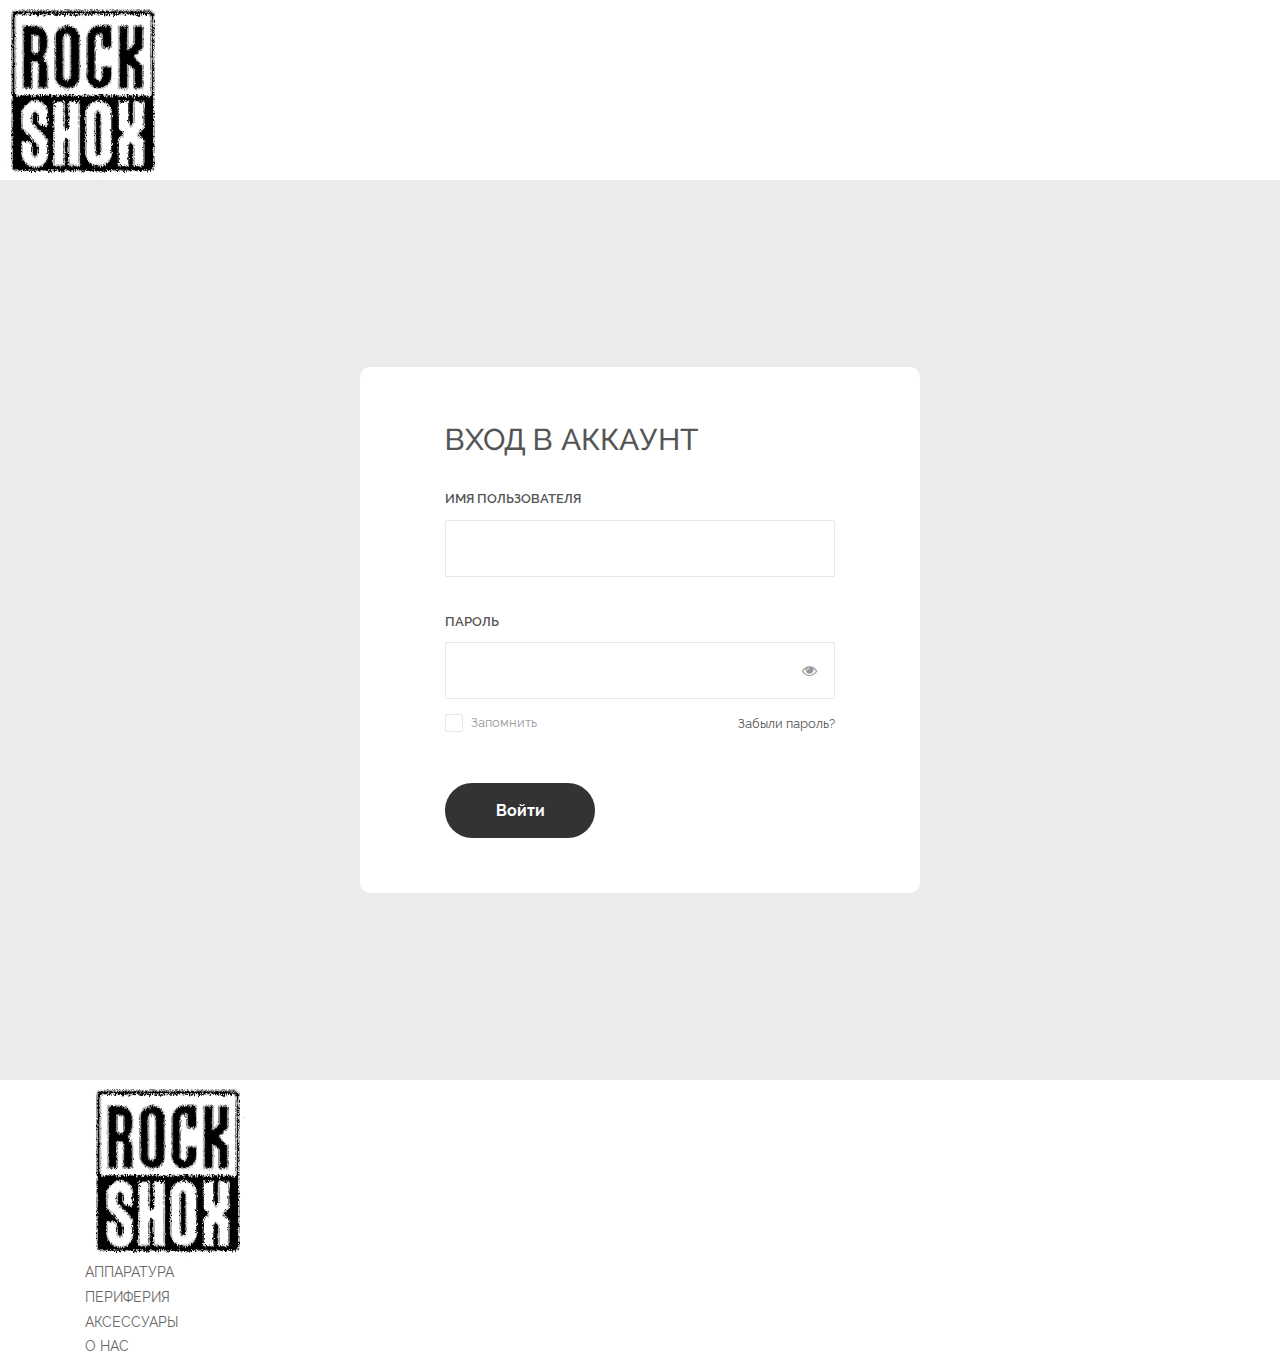
==== login.html @ 3d78ccb7 "Login + 4e4a requirments" ====
<!DOCTYPE html>
<html lang="en">
<head>
	<title>Login V14</title>
	<meta charset="UTF-8">
	<meta name="viewport" content="width=device-width, initial-scale=1">
<!--===============================================================================================-->	
	<link rel="icon" type="image/png" href="images/icons/favicon.ico"/>
<!--===============================================================================================-->
	<link rel="stylesheet" type="text/css" href="vendor/bootstrap/css/bootstrap.min.css">
<!--===============================================================================================-->
	<link rel="stylesheet" type="text/css" href="fonts/font-awesome-4.7.0/css/font-awesome.min.css">
<!--===============================================================================================-->
	<link rel="stylesheet" type="text/css" href="fonts/Linearicons-Free-v1.0.0/icon-font.min.css">
<!--===============================================================================================-->
	<link rel="stylesheet" type="text/css" href="vendor/animate/animate.css">
<!--===============================================================================================-->	
	<link rel="stylesheet" type="text/css" href="vendor/css-hamburgers/hamburgers.min.css">
<!--===============================================================================================-->
	<link rel="stylesheet" type="text/css" href="vendor/animsition/css/animsition.min.css">
<!--===============================================================================================-->
	<link rel="stylesheet" type="text/css" href="vendor/select2/select2.min.css">
<!--===============================================================================================-->	
	<link rel="stylesheet" type="text/css" href="vendor/daterangepicker/daterangepicker.css">
<!--===============================================================================================-->
	<link rel="stylesheet" type="text/css" href="css/util.css">
	<link rel="stylesheet" type="text/css" href="css/main.css">
	<link href="/home/tsunamiproject/Загрузки/ergo-master/css/style.css" rel="stylesheet" type="text/css" media="all" />
	<link href="/home/tsunamiproject/Загрузки/ergo-master/css/nav.css" rel="stylesheet" type="text/css" media="all" />
	<link href="/home/tsunamiproject/Загрузки/ergo-master/css/bootstrap.css" rel="stylesheet" type="text/css" media="all" />
	<link href='http://fonts.googleapis.com/css?family=Roboto:500,900,100,300,700,400' rel='stylesheet' type='text/css'>
<!--===============================================================================================-->
</head>
<body>
				 <div class="header">
			       <div class="logo">
						 <span></span><a href="index.html"><img src="images/logonorma.png" alt=""/></a>
				   </div>							 
	<div class="limiter">
		<div class="container-login100">
			<div class="wrap-login100 p-l-85 p-r-85 p-t-55 p-b-55">
				<form class="login100-form validate-form flex-sb flex-w">
					<span class="login100-form-title p-b-32">
						Вход в аккаунт
					</span>

					<span class="txt1 p-b-11">
						Имя пользователя
					</span>
					<div class="wrap-input100 validate-input m-b-36" data-validate = "Username is required">
						<input class="input100" type="text" name="username" >
						<span class="focus-input100"></span>
					</div>
					
					<span class="txt1 p-b-11">
						Пароль
					</span>
					<div class="wrap-input100 validate-input m-b-12" data-validate = "Password is required">
						<span class="btn-show-pass">
							<i class="fa fa-eye"></i>
						</span>
						<input class="input100" type="password" name="pass" >
						<span class="focus-input100"></span>
					</div>
					
					<div class="flex-sb-m w-full p-b-48">
						<div class="contact100-form-checkbox">
							<input class="input-checkbox100" id="ckb1" type="checkbox" name="remember-me">
							<label class="label-checkbox100" for="ckb1">
								Запомнить
							</label>
						</div>

						<div>
							<a href="#" class="txt3">
								Забыли пароль?
							</a>
						</div>
					</div>

					<div class="container-login100-form-btn">
						<button class="login100-form-btn">
							Войти
						</button>
					</div>

				</form>
			</div>
		</div>
	</div>
	

	<div id="dropDownSelect1"></div>
	
<!--===============================================================================================-->
	<script src="vendor/jquery/jquery-3.2.1.min.js"></script>
<!--===============================================================================================-->
	<script src="vendor/animsition/js/animsition.min.js"></script>
<!--===============================================================================================-->
	<script src="vendor/bootstrap/js/popper.js"></script>
	<script src="vendor/bootstrap/js/bootstrap.min.js"></script>
<!--===============================================================================================-->
	<script src="vendor/select2/select2.min.js"></script>
<!--===============================================================================================-->
	<script src="vendor/daterangepicker/moment.min.js"></script>
	<script src="vendor/daterangepicker/daterangepicker.js"></script>
<!--===============================================================================================-->
	<script src="vendor/countdowntime/countdowntime.js"></script>
<!--===============================================================================================-->
	<script src="js/main.js"></script>
<div class="footer">
	 <div class="container wrap">
		<div class="logo2">
			 <a href="index.html"><img src="images/logonorma.png" alt=""/></a>
		</div>
		<div class="ftr-menu">
			 <ul>
				 <li><a href="par.html">АППАРАТУРА</a></li>
				 <li><a href="parts.html">ПЕРИФЕРИЯ</a></li>
				 <li><a href="parts.html">АКСЕССУАРЫ</a></li>
				 <li><a href="404.html">О НАС</a></li>
			 </ul>
		</div>
		<div class="clearfix"></div>
	 </div>
</div>
</body>
</html>
---- fonts/Linearicons-Free-v1.0.0/icon-font.min.css ----
/*
Linearicons Free v1.0.0 - https://linearicons.com/free
By Perxis - https://perxis.com
(c) 2014-2015 Perxis.com
License: https://linearicons.com/free/license
*/
@font-face{font-family:Linearicons-Free;src:url(https://cdn.linearicons.com/free/1.0.0/Linearicons-Free.eot);src:url(https://cdn.linearicons.com/free/1.0.0/Linearicons-Free.eot?#iefix) format('embedded-opentype'),url(https://cdn.linearicons.com/free/1.0.0/Linearicons-Free.woff2) format('woff2'),url(https://cdn.linearicons.com/free/1.0.0/Linearicons-Free.ttf) format('truetype'),url(https://cdn.linearicons.com/free/1.0.0/Linearicons-Free.woff) format('woff'),url(https://cdn.linearicons.com/free/1.0.0/Linearicons-Free.svg#Linearicons-Free) format('svg');font-weight:400;font-style:normal}.lnr{font-family:Linearicons-Free;speak:none;font-style:normal;font-weight:400;font-variant:normal;text-transform:none;line-height:1;-webkit-font-smoothing:antialiased;-moz-osx-font-smoothing:grayscale}.lnr-home:before{content:"\e800"}.lnr-apartment:before{content:"\e801"}.lnr-pencil:before{content:"\e802"}.lnr-magic-wand:before{content:"\e803"}.lnr-drop:before{content:"\e804"}.lnr-lighter:before{content:"\e805"}.lnr-poop:before{content:"\e806"}.lnr-sun:before{content:"\e807"}.lnr-moon:before{content:"\e808"}.lnr-cloud:before{content:"\e809"}.lnr-cloud-upload:before{content:"\e80a"}.lnr-cloud-download:before{content:"\e80b"}.lnr-cloud-sync:before{content:"\e80c"}.lnr-cloud-check:before{content:"\e80d"}.lnr-database:before{content:"\e80e"}.lnr-lock:before{content:"\e80f"}.lnr-cog:before{content:"\e810"}.lnr-trash:before{content:"\e811"}.lnr-dice:before{content:"\e812"}.lnr-heart:before{content:"\e813"}.lnr-star:before{content:"\e814"}.lnr-star-half:before{content:"\e815"}.lnr-star-empty:before{content:"\e816"}.lnr-flag:before{content:"\e817"}.lnr-envelope:before{content:"\e818"}.lnr-paperclip:before{content:"\e819"}.lnr-inbox:before{content:"\e81a"}.lnr-eye:before{content:"\e81b"}.lnr-printer:before{content:"\e81c"}.lnr-file-empty:before{content:"\e81d"}.lnr-file-add:before{content:"\e81e"}.lnr-enter:before{content:"\e81f"}.lnr-exit:before{content:"\e820"}.lnr-graduation-hat:before{content:"\e821"}.lnr-license:before{content:"\e822"}.lnr-music-note:before{content:"\e823"}.lnr-film-play:before{content:"\e824"}.lnr-camera-video:before{content:"\e825"}.lnr-camera:before{content:"\e826"}.lnr-picture:before{content:"\e827"}.lnr-book:before{content:"\e828"}.lnr-bookmark:before{content:"\e829"}.lnr-user:before{content:"\e82a"}.lnr-users:before{content:"\e82b"}.lnr-shirt:before{content:"\e82c"}.lnr-store:before{content:"\e82d"}.lnr-cart:before{content:"\e82e"}.lnr-tag:before{content:"\e82f"}.lnr-phone-handset:before{content:"\e830"}.lnr-phone:before{content:"\e831"}.lnr-pushpin:before{content:"\e832"}.lnr-map-marker:before{content:"\e833"}.lnr-map:before{content:"\e834"}.lnr-location:before{content:"\e835"}.lnr-calendar-full:before{content:"\e836"}.lnr-keyboard:before{content:"\e837"}.lnr-spell-check:before{content:"\e838"}.lnr-screen:before{content:"\e839"}.lnr-smartphone:before{content:"\e83a"}.lnr-tablet:before{content:"\e83b"}.lnr-laptop:before{content:"\e83c"}.lnr-laptop-phone:before{content:"\e83d"}.lnr-power-switch:before{content:"\e83e"}.lnr-bubble:before{content:"\e83f"}.lnr-heart-pulse:before{content:"\e840"}.lnr-construction:before{content:"\e841"}.lnr-pie-chart:before{content:"\e842"}.lnr-chart-bars:before{content:"\e843"}.lnr-gift:before{content:"\e844"}.lnr-diamond:before{content:"\e845"}.lnr-linearicons:before{content:"\e846"}.lnr-dinner:before{content:"\e847"}.lnr-coffee-cup:before{content:"\e848"}.lnr-leaf:before{content:"\e849"}.lnr-paw:before{content:"\e84a"}.lnr-rocket:before{content:"\e84b"}.lnr-briefcase:before{content:"\e84c"}.lnr-bus:before{content:"\e84d"}.lnr-car:before{content:"\e84e"}.lnr-train:before{content:"\e84f"}.lnr-bicycle:before{content:"\e850"}.lnr-wheelchair:before{content:"\e851"}.lnr-select:before{content:"\e852"}.lnr-earth:before{content:"\e853"}.lnr-smile:before{content:"\e854"}.lnr-sad:before{content:"\e855"}.lnr-neutral:before{content:"\e856"}.lnr-mustache:before{content:"\e857"}.lnr-alarm:before{content:"\e858"}.lnr-bullhorn:before{content:"\e859"}.lnr-volume-high:before{content:"\e85a"}.lnr-volume-medium:before{content:"\e85b"}.lnr-volume-low:before{content:"\e85c"}.lnr-volume:before{content:"\e85d"}.lnr-mic:before{content:"\e85e"}.lnr-hourglass:before{content:"\e85f"}.lnr-undo:before{content:"\e860"}.lnr-redo:before{content:"\e861"}.lnr-sync:before{content:"\e862"}.lnr-history:before{content:"\e863"}.lnr-clock:before{content:"\e864"}.lnr-download:before{content:"\e865"}.lnr-upload:before{content:"\e866"}.lnr-enter-down:before{content:"\e867"}.lnr-exit-up:before{content:"\e868"}.lnr-bug:before{content:"\e869"}.lnr-code:before{content:"\e86a"}.lnr-link:before{content:"\e86b"}.lnr-unlink:before{content:"\e86c"}.lnr-thumbs-up:before{content:"\e86d"}.lnr-thumbs-down:before{content:"\e86e"}.lnr-magnifier:before{content:"\e86f"}.lnr-cross:before{content:"\e870"}.lnr-menu:before{content:"\e871"}.lnr-list:before{content:"\e872"}.lnr-chevron-up:before{content:"\e873"}.lnr-chevron-down:before{content:"\e874"}.lnr-chevron-left:before{content:"\e875"}.lnr-chevron-right:before{content:"\e876"}.lnr-arrow-up:before{content:"\e877"}.lnr-arrow-down:before{content:"\e878"}.lnr-arrow-left:before{content:"\e879"}.lnr-arrow-right:before{content:"\e87a"}.lnr-move:before{content:"\e87b"}.lnr-warning:before{content:"\e87c"}.lnr-question-circle:before{content:"\e87d"}.lnr-menu-circle:before{content:"\e87e"}.lnr-checkmark-circle:before{content:"\e87f"}.lnr-cross-circle:before{content:"\e880"}.lnr-plus-circle:before{content:"\e881"}.lnr-circle-minus:before{content:"\e882"}.lnr-arrow-up-circle:before{content:"\e883"}.lnr-arrow-down-circle:before{content:"\e884"}.lnr-arrow-left-circle:before{content:"\e885"}.lnr-arrow-right-circle:before{content:"\e886"}.lnr-chevron-up-circle:before{content:"\e887"}.lnr-chevron-down-circle:before{content:"\e888"}.lnr-chevron-left-circle:before{content:"\e889"}.lnr-chevron-right-circle:before{content:"\e88a"}.lnr-crop:before{content:"\e88b"}.lnr-frame-expand:before{content:"\e88c"}.lnr-frame-contract:before{content:"\e88d"}.lnr-layers:before{content:"\e88e"}.lnr-funnel:before{content:"\e88f"}.lnr-text-format:before{content:"\e890"}.lnr-text-format-remove:before{content:"\e891"}.lnr-text-size:before{content:"\e892"}.lnr-bold:before{content:"\e893"}.lnr-italic:before{content:"\e894"}.lnr-underline:before{content:"\e895"}.lnr-strikethrough:before{content:"\e896"}.lnr-highlight:before{content:"\e897"}.lnr-text-align-left:before{content:"\e898"}.lnr-text-align-center:before{content:"\e899"}.lnr-text-align-right:before{content:"\e89a"}.lnr-text-align-justify:before{content:"\e89b"}.lnr-line-spacing:before{content:"\e89c"}.lnr-indent-increase:before{content:"\e89d"}.lnr-indent-decrease:before{content:"\e89e"}.lnr-pilcrow:before{content:"\e89f"}.lnr-direction-ltr:before{content:"\e8a0"}.lnr-direction-rtl:before{content:"\e8a1"}.lnr-page-break:before{content:"\e8a2"}.lnr-sort-alpha-asc:before{content:"\e8a3"}.lnr-sort-amount-asc:before{content:"\e8a4"}.lnr-hand:before{content:"\e8a5"}.lnr-pointer-up:before{content:"\e8a6"}.lnr-pointer-right:before{content:"\e8a7"}.lnr-pointer-down:before{content:"\e8a8"}.lnr-pointer-left:before{content:"\e8a9"}
---- vendor/css-hamburgers/hamburgers.min.css ----
/*!
 * Hamburgers
 * @description Tasty CSS-animated hamburgers
 * @author Jonathan Suh @jonsuh
 * @site https://jonsuh.com/hamburgers
 * @link https://github.com/jonsuh/hamburgers
 */.hamburger{font:inherit;display:inline-block;overflow:visible;margin:0;padding:15px;cursor:pointer;transition-timing-function:linear;transition-duration:.15s;transition-property:opacity,filter;text-transform:none;color:inherit;border:0;background-color:transparent}.hamburger:hover{opacity:.7}.hamburger-box{position:relative;display:inline-block;width:40px;height:24px}.hamburger-inner{top:50%;display:block;margin-top:-2px}.hamburger-inner,.hamburger-inner:after,.hamburger-inner:before{position:absolute;width:40px;height:4px;transition-timing-function:ease;transition-duration:.15s;transition-property:transform;border-radius:4px;background-color:#000}.hamburger-inner:after,.hamburger-inner:before{display:block;content:''}.hamburger-inner:before{top:-10px}.hamburger-inner:after{bottom:-10px}.hamburger--3dx .hamburger-box{perspective:80px}.hamburger--3dx .hamburger-inner{transition:transform .2s cubic-bezier(.645,.045,.355,1),background-color 0s cubic-bezier(.645,.045,.355,1) .1s}.hamburger--3dx .hamburger-inner:after,.hamburger--3dx .hamburger-inner:before{transition:transform 0s cubic-bezier(.645,.045,.355,1) .1s}.hamburger--3dx.is-active .hamburger-inner{transform:rotateY(180deg);background-color:transparent}.hamburger--3dx.is-active .hamburger-inner:before{transform:translate3d(0,10px,0) rotate(45deg)}.hamburger--3dx.is-active .hamburger-inner:after{transform:translate3d(0,-10px,0) rotate(-45deg)}.hamburger--3dx-r .hamburger-box{perspective:80px}.hamburger--3dx-r .hamburger-inner{transition:transform .2s cubic-bezier(.645,.045,.355,1),background-color 0s cubic-bezier(.645,.045,.355,1) .1s}.hamburger--3dx-r .hamburger-inner:after,.hamburger--3dx-r .hamburger-inner:before{transition:transform 0s cubic-bezier(.645,.045,.355,1) .1s}.hamburger--3dx-r.is-active .hamburger-inner{transform:rotateY(-180deg);background-color:transparent}.hamburger--3dx-r.is-active .hamburger-inner:before{transform:translate3d(0,10px,0) rotate(45deg)}.hamburger--3dx-r.is-active .hamburger-inner:after{transform:translate3d(0,-10px,0) rotate(-45deg)}.hamburger--3dy .hamburger-box{perspective:80px}.hamburger--3dy .hamburger-inner{transition:transform .2s cubic-bezier(.645,.045,.355,1),background-color 0s cubic-bezier(.645,.045,.355,1) .1s}.hamburger--3dy .hamburger-inner:after,.hamburger--3dy .hamburger-inner:before{transition:transform 0s cubic-bezier(.645,.045,.355,1) .1s}.hamburger--3dy.is-active .hamburger-inner{transform:rotateX(-180deg);background-color:transparent}.hamburger--3dy.is-active .hamburger-inner:before{transform:translate3d(0,10px,0) rotate(45deg)}.hamburger--3dy.is-active .hamburger-inner:after{transform:translate3d(0,-10px,0) rotate(-45deg)}.hamburger--3dy-r .hamburger-box{perspective:80px}.hamburger--3dy-r .hamburger-inner{transition:transform .2s cubic-bezier(.645,.045,.355,1),background-color 0s cubic-bezier(.645,.045,.355,1) .1s}.hamburger--3dy-r .hamburger-inner:after,.hamburger--3dy-r .hamburger-inner:before{transition:transform 0s cubic-bezier(.645,.045,.355,1) .1s}.hamburger--3dy-r.is-active .hamburger-inner{transform:rotateX(180deg);background-color:transparent}.hamburger--3dy-r.is-active .hamburger-inner:before{transform:translate3d(0,10px,0) rotate(45deg)}.hamburger--3dy-r.is-active .hamburger-inner:after{transform:translate3d(0,-10px,0) rotate(-45deg)}.hamburger--arrow.is-active .hamburger-inner:before{transform:translate3d(-8px,0,0) rotate(-45deg) scaleX(.7)}.hamburger--arrow.is-active .hamburger-inner:after{transform:translate3d(-8px,0,0) rotate(45deg) scaleX(.7)}.hamburger--arrow-r.is-active .hamburger-inner:before{transform:translate3d(8px,0,0) rotate(45deg) scaleX(.7)}.hamburger--arrow-r.is-active .hamburger-inner:after{transform:translate3d(8px,0,0) rotate(-45deg) scaleX(.7)}.hamburger--arrowalt .hamburger-inner:before{transition:top .1s ease .15s,transform .15s cubic-bezier(.165,.84,.44,1)}.hamburger--arrowalt .hamburger-inner:after{transition:bottom .1s ease .15s,transform .15s cubic-bezier(.165,.84,.44,1)}.hamburger--arrowalt.is-active .hamburger-inner:before{top:0;transition:top .1s ease,transform .15s cubic-bezier(.895,.03,.685,.22) .1s;transform:translate3d(-8px,-10px,0) rotate(-45deg) scaleX(.7)}.hamburger--arrowalt.is-active .hamburger-inner:after{bottom:0;transition:bottom .1s ease,transform .15s cubic-bezier(.895,.03,.685,.22) .1s;transform:translate3d(-8px,10px,0) rotate(45deg) scaleX(.7)}.hamburger--arrowalt-r .hamburger-inner:before{transition:top .1s ease .15s,transform .15s cubic-bezier(.165,.84,.44,1)}.hamburger--arrowalt-r .hamburger-inner:after{transition:bottom .1s ease .15s,transform .15s cubic-bezier(.165,.84,.44,1)}.hamburger--arrowalt-r.is-active .hamburger-inner:before{top:0;transition:top .1s ease,transform .15s cubic-bezier(.895,.03,.685,.22) .1s;transform:translate3d(8px,-10px,0) rotate(45deg) scaleX(.7)}.hamburger--arrowalt-r.is-active .hamburger-inner:after{bottom:0;transition:bottom .1s ease,transform .15s cubic-bezier(.895,.03,.685,.22) .1s;transform:translate3d(8px,10px,0) rotate(-45deg) scaleX(.7)}.hamburger--boring .hamburger-inner,.hamburger--boring .hamburger-inner:after,.hamburger--boring .hamburger-inner:before{transition-property:none}.hamburger--boring.is-active .hamburger-inner{transform:rotate(45deg)}.hamburger--boring.is-active .hamburger-inner:before{top:0;opacity:0}.hamburger--boring.is-active .hamburger-inner:after{bottom:0;transform:rotate(-90deg)}.hamburger--collapse .hamburger-inner{top:auto;bottom:0;transition-delay:.15s;transition-timing-function:cubic-bezier(.55,.055,.675,.19);transition-duration:.15s}.hamburger--collapse .hamburger-inner:after{top:-20px;transition:top .3s cubic-bezier(.33333,.66667,.66667,1) .3s,opacity .1s linear}.hamburger--collapse .hamburger-inner:before{transition:top .12s cubic-bezier(.33333,.66667,.66667,1) .3s,transform .15s cubic-bezier(.55,.055,.675,.19)}.hamburger--collapse.is-active .hamburger-inner{transition-delay:.32s;transition-timing-function:cubic-bezier(.215,.61,.355,1);transform:translate3d(0,-10px,0) rotate(-45deg)}.hamburger--collapse.is-active .hamburger-inner:after{top:0;transition:top .3s cubic-bezier(.33333,0,.66667,.33333),opacity .1s linear .27s;opacity:0}.hamburger--collapse.is-active .hamburger-inner:before{top:0;transition:top .12s cubic-bezier(.33333,0,.66667,.33333) .18s,transform .15s cubic-bezier(.215,.61,.355,1) .42s;transform:rotate(-90deg)}.hamburger--collapse-r .hamburger-inner{top:auto;bottom:0;transition-delay:.15s;transition-timing-function:cubic-bezier(.55,.055,.675,.19);transition-duration:.15s}.hamburger--collapse-r .hamburger-inner:after{top:-20px;transition:top .3s cubic-bezier(.33333,.66667,.66667,1) .3s,opacity .1s linear}.hamburger--collapse-r .hamburger-inner:before{transition:top .12s cubic-bezier(.33333,.66667,.66667,1) .3s,transform .15s cubic-bezier(.55,.055,.675,.19)}.hamburger--collapse-r.is-active .hamburger-inner{transition-delay:.32s;transition-timing-function:cubic-bezier(.215,.61,.355,1);transform:translate3d(0,-10px,0) rotate(45deg)}.hamburger--collapse-r.is-active .hamburger-inner:after{top:0;transition:top .3s cubic-bezier(.33333,0,.66667,.33333),opacity .1s linear .27s;opacity:0}.hamburger--collapse-r.is-active .hamburger-inner:before{top:0;transition:top .12s cubic-bezier(.33333,0,.66667,.33333) .18s,transform .15s cubic-bezier(.215,.61,.355,1) .42s;transform:rotate(90deg)}.hamburger--elastic .hamburger-inner{top:2px;transition-timing-function:cubic-bezier(.68,-.55,.265,1.55);transition-duration:.4s}.hamburger--elastic .hamburger-inner:before{top:10px;transition:opacity .15s ease .4s}.hamburger--elastic .hamburger-inner:after{top:20px;transition:transform .4s cubic-bezier(.68,-.55,.265,1.55)}.hamburger--elastic.is-active .hamburger-inner{transition-delay:.1s;transform:translate3d(0,10px,0) rotate(135deg)}.hamburger--elastic.is-active .hamburger-inner:before{transition-delay:0s;opacity:0}.hamburger--elastic.is-active .hamburger-inner:after{transition-delay:.1s;transform:translate3d(0,-20px,0) rotate(-270deg)}.hamburger--elastic-r .hamburger-inner{top:2px;transition-timing-function:cubic-bezier(.68,-.55,.265,1.55);transition-duration:.4s}.hamburger--elastic-r .hamburger-inner:before{top:10px;transition:opacity .15s ease .4s}.hamburger--elastic-r .hamburger-inner:after{top:20px;transition:transform .4s cubic-bezier(.68,-.55,.265,1.55)}.hamburger--elastic-r.is-active .hamburger-inner{transition-delay:.1s;transform:translate3d(0,10px,0) rotate(-135deg)}.hamburger--elastic-r.is-active .hamburger-inner:before{transition-delay:0s;opacity:0}.hamburger--elastic-r.is-active .hamburger-inner:after{transition-delay:.1s;transform:translate3d(0,-20px,0) rotate(270deg)}.hamburger--emphatic{overflow:hidden}.hamburger--emphatic .hamburger-inner{transition:background-color .2s ease-in .25s}.hamburger--emphatic .hamburger-inner:before{left:0;transition:transform .2s cubic-bezier(.6,.04,.98,.335),top .05s linear .2s,left .2s ease-in .25s}.hamburger--emphatic .hamburger-inner:after{top:10px;right:0;transition:transform .2s cubic-bezier(.6,.04,.98,.335),top .05s linear .2s,right .2s ease-in .25s}.hamburger--emphatic.is-active .hamburger-inner{transition-delay:0s;transition-timing-function:ease-out;background-color:transparent}.hamburger--emphatic.is-active .hamburger-inner:before{top:-80px;left:-80px;transition:left .2s ease-out,top .05s linear .2s,transform .2s cubic-bezier(.075,.82,.165,1) .25s;transform:translate3d(80px,80px,0) rotate(45deg)}.hamburger--emphatic.is-active .hamburger-inner:after{top:-80px;right:-80px;transition:right .2s ease-out,top .05s linear .2s,transform .2s cubic-bezier(.075,.82,.165,1) .25s;transform:translate3d(-80px,80px,0) rotate(-45deg)}.hamburger--emphatic-r{overflow:hidden}.hamburger--emphatic-r .hamburger-inner{transition:background-color .2s ease-in .25s}.hamburger--emphatic-r .hamburger-inner:before{left:0;transition:transform .2s cubic-bezier(.6,.04,.98,.335),top .05s linear .2s,left .2s ease-in .25s}.hamburger--emphatic-r .hamburger-inner:after{top:10px;right:0;transition:transform .2s cubic-bezier(.6,.04,.98,.335),top .05s linear .2s,right .2s ease-in .25s}.hamburger--emphatic-r.is-active .hamburger-inner{transition-delay:0s;transition-timing-function:ease-out;background-color:transparent}.hamburger--emphatic-r.is-active .hamburger-inner:before{top:80px;left:-80px;transition:left .2s ease-out,top .05s linear .2s,transform .2s cubic-bezier(.075,.82,.165,1) .25s;transform:translate3d(80px,-80px,0) rotate(-45deg)}.hamburger--emphatic-r.is-active .hamburger-inner:after{top:80px;right:-80px;transition:right .2s ease-out,top .05s linear .2s,transform .2s cubic-bezier(.075,.82,.165,1) .25s;transform:translate3d(-80px,-80px,0) rotate(45deg)}.hamburger--slider .hamburger-inner{top:2px}.hamburger--slider .hamburger-inner:before{top:10px;transition-timing-function:ease;transition-duration:.2s;transition-property:transform,opacity}.hamburger--slider .hamburger-inner:after{top:20px}.hamburger--slider.is-active .hamburger-inner{transform:translate3d(0,10px,0) rotate(45deg)}.hamburger--slider.is-active .hamburger-inner:before{transform:rotate(-45deg) translate3d(-5.71429px,-6px,0);opacity:0}.hamburger--slider.is-active .hamburger-inner:after{transform:translate3d(0,-20px,0) rotate(-90deg)}.hamburger--slider-r .hamburger-inner{top:2px}.hamburger--slider-r .hamburger-inner:before{top:10px;transition-timing-function:ease;transition-duration:.2s;transition-property:transform,opacity}.hamburger--slider-r .hamburger-inner:after{top:20px}.hamburger--slider-r.is-active .hamburger-inner{transform:translate3d(0,10px,0) rotate(-45deg)}.hamburger--slider-r.is-active .hamburger-inner:before{transform:rotate(45deg) translate3d(5.71429px,-6px,0);opacity:0}.hamburger--slider-r.is-active .hamburger-inner:after{transform:translate3d(0,-20px,0) rotate(90deg)}.hamburger--spring .hamburger-inner{top:2px;transition:background-color 0s linear .15s}.hamburger--spring .hamburger-inner:before{top:10px;transition:top .12s cubic-bezier(.33333,.66667,.66667,1) .3s,transform .15s cubic-bezier(.55,.055,.675,.19)}.hamburger--spring .hamburger-inner:after{top:20px;transition:top .3s cubic-bezier(.33333,.66667,.66667,1) .3s,transform .15s cubic-bezier(.55,.055,.675,.19)}.hamburger--spring.is-active .hamburger-inner{transition-delay:.32s;background-color:transparent}.hamburger--spring.is-active .hamburger-inner:before{top:0;transition:top .12s cubic-bezier(.33333,0,.66667,.33333) .18s,transform .15s cubic-bezier(.215,.61,.355,1) .32s;transform:translate3d(0,10px,0) rotate(45deg)}.hamburger--spring.is-active .hamburger-inner:after{top:0;transition:top .3s cubic-bezier(.33333,0,.66667,.33333),transform .15s cubic-bezier(.215,.61,.355,1) .32s;transform:translate3d(0,10px,0) rotate(-45deg)}.hamburger--spring-r .hamburger-inner{top:auto;bottom:0;transition-delay:0s;transition-timing-function:cubic-bezier(.55,.055,.675,.19);transition-duration:.15s}.hamburger--spring-r .hamburger-inner:after{top:-20px;transition:top .3s cubic-bezier(.33333,.66667,.66667,1) .3s,opacity 0s linear}.hamburger--spring-r .hamburger-inner:before{transition:top .12s cubic-bezier(.33333,.66667,.66667,1) .3s,transform .15s cubic-bezier(.55,.055,.675,.19)}.hamburger--spring-r.is-active .hamburger-inner{transition-delay:.32s;transition-timing-function:cubic-bezier(.215,.61,.355,1);transform:translate3d(0,-10px,0) rotate(-45deg)}.hamburger--spring-r.is-active .hamburger-inner:after{top:0;transition:top .3s cubic-bezier(.33333,0,.66667,.33333),opacity 0s linear .32s;opacity:0}.hamburger--spring-r.is-active .hamburger-inner:before{top:0;transition:top .12s cubic-bezier(.33333,0,.66667,.33333) .18s,transform .15s cubic-bezier(.215,.61,.355,1) .32s;transform:rotate(90deg)}.hamburger--stand .hamburger-inner{transition:transform .1s cubic-bezier(.55,.055,.675,.19) .22s,background-color 0s linear .1s}.hamburger--stand .hamburger-inner:before{transition:top .1s ease-in .1s,transform .1s cubic-bezier(.55,.055,.675,.19) 0s}.hamburger--stand .hamburger-inner:after{transition:bottom .1s ease-in .1s,transform .1s cubic-bezier(.55,.055,.675,.19) 0s}.hamburger--stand.is-active .hamburger-inner{transition:transform .1s cubic-bezier(.215,.61,.355,1) 0s,background-color 0s linear .22s;transform:rotate(90deg);background-color:transparent}.hamburger--stand.is-active .hamburger-inner:before{top:0;transition:top .1s ease-out .12s,transform .1s cubic-bezier(.215,.61,.355,1) .22s;transform:rotate(-45deg)}.hamburger--stand.is-active .hamburger-inner:after{bottom:0;transition:bottom .1s ease-out .12s,transform .1s cubic-bezier(.215,.61,.355,1) .22s;transform:rotate(45deg)}.hamburger--stand-r .hamburger-inner{transition:transform .1s cubic-bezier(.55,.055,.675,.19) .22s,background-color 0s linear .1s}.hamburger--stand-r .hamburger-inner:before{transition:top .1s ease-in .1s,transform .1s cubic-bezier(.55,.055,.675,.19) 0s}.hamburger--stand-r .hamburger-inner:after{transition:bottom .1s ease-in .1s,transform .1s cubic-bezier(.55,.055,.675,.19) 0s}.hamburger--stand-r.is-active .hamburger-inner{transition:transform .1s cubic-bezier(.215,.61,.355,1) 0s,background-color 0s linear .22s;transform:rotate(-90deg);background-color:transparent}.hamburger--stand-r.is-active .hamburger-inner:before{top:0;transition:top .1s ease-out .12s,transform .1s cubic-bezier(.215,.61,.355,1) .22s;transform:rotate(-45deg)}.hamburger--stand-r.is-active .hamburger-inner:after{bottom:0;transition:bottom .1s ease-out .12s,transform .1s cubic-bezier(.215,.61,.355,1) .22s;transform:rotate(45deg)}.hamburger--spin .hamburger-inner{transition-timing-function:cubic-bezier(.55,.055,.675,.19);transition-duration:.3s}.hamburger--spin .hamburger-inner:before{transition:top .1s ease-in .34s,opacity .1s ease-in}.hamburger--spin .hamburger-inner:after{transition:bottom .1s ease-in .34s,transform .3s cubic-bezier(.55,.055,.675,.19)}.hamburger--spin.is-active .hamburger-inner{transition-delay:.14s;transition-timing-function:cubic-bezier(.215,.61,.355,1);transform:rotate(225deg)}.hamburger--spin.is-active .hamburger-inner:before{top:0;transition:top .1s ease-out,opacity .1s ease-out .14s;opacity:0}.hamburger--spin.is-active .hamburger-inner:after{bottom:0;transition:bottom .1s ease-out,transform .3s cubic-bezier(.215,.61,.355,1) .14s;transform:rotate(-90deg)}.hamburger--spin-r .hamburger-inner{transition-timing-function:cubic-bezier(.55,.055,.675,.19);transition-duration:.3s}.hamburger--spin-r .hamburger-inner:before{transition:top .1s ease-in .34s,opacity .1s ease-in}.hamburger--spin-r .hamburger-inner:after{transition:bottom .1s ease-in .34s,transform .3s cubic-bezier(.55,.055,.675,.19)}.hamburger--spin-r.is-active .hamburger-inner{transition-delay:.14s;transition-timing-function:cubic-bezier(.215,.61,.355,1);transform:rotate(-225deg)}.hamburger--spin-r.is-active .hamburger-inner:before{top:0;transition:top .1s ease-out,opacity .1s ease-out .14s;opacity:0}.hamburger--spin-r.is-active .hamburger-inner:after{bottom:0;transition:bottom .1s ease-out,transform .3s cubic-bezier(.215,.61,.355,1) .14s;transform:rotate(90deg)}.hamburger--squeeze .hamburger-inner{transition-timing-function:cubic-bezier(.55,.055,.675,.19);transition-duration:.1s}.hamburger--squeeze .hamburger-inner:before{transition:top .1s ease .14s,opacity .1s ease}.hamburger--squeeze .hamburger-inner:after{transition:bottom .1s ease .14s,transform .1s cubic-bezier(.55,.055,.675,.19)}.hamburger--squeeze.is-active .hamburger-inner{transition-delay:.14s;transition-timing-function:cubic-bezier(.215,.61,.355,1);transform:rotate(45deg)}.hamburger--squeeze.is-active .hamburger-inner:before{top:0;transition:top .1s ease,opacity .1s ease .14s;opacity:0}.hamburger--squeeze.is-active .hamburger-inner:after{bottom:0;transition:bottom .1s ease,transform .1s cubic-bezier(.215,.61,.355,1) .14s;transform:rotate(-90deg)}.hamburger--vortex .hamburger-inner{transition-timing-function:cubic-bezier(.19,1,.22,1);transition-duration:.3s}.hamburger--vortex .hamburger-inner:after,.hamburger--vortex .hamburger-inner:before{transition-delay:.1s;transition-timing-function:linear;transition-duration:0s}.hamburger--vortex .hamburger-inner:before{transition-property:top,opacity}.hamburger--vortex .hamburger-inner:after{transition-property:bottom,transform}.hamburger--vortex.is-active .hamburger-inner{transition-timing-function:cubic-bezier(.19,1,.22,1);transform:rotate(765deg)}.hamburger--vortex.is-active .hamburger-inner:after,.hamburger--vortex.is-active .hamburger-inner:before{transition-delay:0s}.hamburger--vortex.is-active .hamburger-inner:before{top:0;opacity:0}.hamburger--vortex.is-active .hamburger-inner:after{bottom:0;transform:rotate(90deg)}.hamburger--vortex-r .hamburger-inner{transition-timing-function:cubic-bezier(.19,1,.22,1);transition-duration:.3s}.hamburger--vortex-r .hamburger-inner:after,.hamburger--vortex-r .hamburger-inner:before{transition-delay:.1s;transition-timing-function:linear;transition-duration:0s}.hamburger--vortex-r .hamburger-inner:before{transition-property:top,opacity}.hamburger--vortex-r .hamburger-inner:after{transition-property:bottom,transform}.hamburger--vortex-r.is-active .hamburger-inner{transition-timing-function:cubic-bezier(.19,1,.22,1);transform:rotate(-765deg)}.hamburger--vortex-r.is-active .hamburger-inner:after,.hamburger--vortex-r.is-active .hamburger-inner:before{transition-delay:0s}.hamburger--vortex-r.is-active .hamburger-inner:before{top:0;opacity:0}.hamburger--vortex-r.is-active .hamburger-inner:after{bottom:0;transform:rotate(-90deg)}
---- vendor/daterangepicker/daterangepicker.css ----
.daterangepicker {
  position: absolute;
  color: inherit;
  background-color: #fff;
  border-radius: 4px;
  width: 278px;
  padding: 4px;
  margin-top: 1px;
  top: 100px;
  left: 20px;
  /* Calendars */ }
  .daterangepicker:before, .daterangepicker:after {
    position: absolute;
    display: inline-block;
    border-bottom-color: rgba(0, 0, 0, 0.2);
    content: ''; }
  .daterangepicker:before {
    top: -7px;
    border-right: 7px solid transparent;
    border-left: 7px solid transparent;
    border-bottom: 7px solid #ccc; }
  .daterangepicker:after {
    top: -6px;
    border-right: 6px solid transparent;
    border-bottom: 6px solid #fff;
    border-left: 6px solid transparent; }
  .daterangepicker.opensleft:before {
    right: 9px; }
  .daterangepicker.opensleft:after {
    right: 10px; }
  .daterangepicker.openscenter:before {
    left: 0;
    right: 0;
    width: 0;
    margin-left: auto;
    margin-right: auto; }
  .daterangepicker.openscenter:after {
    left: 0;
    right: 0;
    width: 0;
    margin-left: auto;
    margin-right: auto; }
  .daterangepicker.opensright:before {
    left: 9px; }
  .daterangepicker.opensright:after {
    left: 10px; }
  .daterangepicker.dropup {
    margin-top: -5px; }
    .daterangepicker.dropup:before {
      top: initial;
      bottom: -7px;
      border-bottom: initial;
      border-top: 7px solid #ccc; }
    .daterangepicker.dropup:after {
      top: initial;
      bottom: -6px;
      border-bottom: initial;
      border-top: 6px solid #fff; }
  .daterangepicker.dropdown-menu {
    max-width: none;
    z-index: 3001; }
  .daterangepicker.single .ranges, .daterangepicker.single .calendar {
    float: none; }
  .daterangepicker.show-calendar .calendar {
    display: block; }
  .daterangepicker .calendar {
    display: none;
    max-width: 270px;
    margin: 4px; }
    .daterangepicker .calendar.single .calendar-table {
      border: none; }
    .daterangepicker .calendar th, .daterangepicker .calendar td {
      white-space: nowrap;
      text-align: center;
      min-width: 32px; }
  .daterangepicker .calendar-table {
    border: 1px solid #fff;
    padding: 4px;
    border-radius: 4px;
    background-color: #fff; }
  .daterangepicker table {
    width: 100%;
    margin: 0; }
  .daterangepicker td, .daterangepicker th {
    text-align: center;
    width: 20px;
    height: 20px;
    border-radius: 4px;
    border: 1px solid transparent;
    white-space: nowrap;
    cursor: pointer; }
    .daterangepicker td.available:hover, .daterangepicker th.available:hover {
      background-color: #eee;
      border-color: transparent;
      color: inherit; }
    .daterangepicker td.week, .daterangepicker th.week {
      font-size: 80%;
      color: #ccc; }
  .daterangepicker td.off, .daterangepicker td.off.in-range, .daterangepicker td.off.start-date, .daterangepicker td.off.end-date {
    background-color: #fff;
    border-color: transparent;
    color: #999; }
  .daterangepicker td.in-range {
    background-color: #ebf4f8;
    border-color: transparent;
    color: #000;
    border-radius: 0; }
  .daterangepicker td.start-date {
    border-radius: 4px 0 0 4px; }
  .daterangepicker td.end-date {
    border-radius: 0 4px 4px 0; }
  .daterangepicker td.start-date.end-date {
    border-radius: 4px; }
  .daterangepicker td.active, .daterangepicker td.active:hover {
    background-color: #357ebd;
    border-color: transparent;
    color: #fff; }
  .daterangepicker th.month {
    width: auto; }
  .daterangepicker td.disabled, .daterangepicker option.disabled {
    color: #999;
    cursor: not-allowed;
    text-decoration: line-through; }
  .daterangepicker select.monthselect, .daterangepicker select.yearselect {
    font-size: 12px;
    padding: 1px;
    height: auto;
    margin: 0;
    cursor: default; }
  .daterangepicker select.monthselect {
    margin-right: 2%;
    width: 56%; }
  .daterangepicker select.yearselect {
    width: 40%; }
  .daterangepicker select.hourselect, .daterangepicker select.minuteselect, .daterangepicker select.secondselect, .daterangepicker select.ampmselect {
    width: 50px;
    margin-bottom: 0; }
  .daterangepicker .input-mini {
    border: 1px solid #ccc;
    border-radius: 4px;
    color: #555;
    height: 30px;
    line-height: 30px;
    display: block;
    vertical-align: middle;
    margin: 0 0 5px 0;
    padding: 0 6px 0 28px;
    width: 100%; }
    .daterangepicker .input-mini.active {
      border: 1px solid #08c;
      border-radius: 4px; }
  .daterangepicker .daterangepicker_input {
    position: relative; }
    .daterangepicker .daterangepicker_input i {
      position: absolute;
      left: 8px;
      top: 8px; }
  .daterangepicker.rtl .input-mini {
    padding-right: 28px;
    padding-left: 6px; }
  .daterangepicker.rtl .daterangepicker_input i {
    left: auto;
    right: 8px; }
  .daterangepicker .calendar-time {
    text-align: center;
    margin: 5px auto;
    line-height: 30px;
    position: relative;
    padding-left: 28px; }
    .daterangepicker .calendar-time select.disabled {
      color: #ccc;
      cursor: not-allowed; }

.ranges {
  font-size: 11px;
  float: none;
  margin: 4px;
  text-align: left; }
  .ranges ul {
    list-style: none;
    margin: 0 auto;
    padding: 0;
    width: 100%; }
  .ranges li {
    font-size: 13px;
    background-color: #f5f5f5;
    border: 1px solid #f5f5f5;
    border-radius: 4px;
    color: #08c;
    padding: 3px 12px;
    margin-bottom: 8px;
    cursor: pointer; }
    .ranges li:hover {
      background-color: #08c;
      border: 1px solid #08c;
      color: #fff; }
    .ranges li.active {
      background-color: #08c;
      border: 1px solid #08c;
      color: #fff; }

/*  Larger Screen Styling */
@media (min-width: 564px) {
  .daterangepicker {
    width: auto; }
    .daterangepicker .ranges ul {
      width: 160px; }
    .daterangepicker.single .ranges ul {
      width: 100%; }
    .daterangepicker.single .calendar.left {
      clear: none; }
    .daterangepicker.single.ltr .ranges, .daterangepicker.single.ltr .calendar {
      float: left; }
    .daterangepicker.single.rtl .ranges, .daterangepicker.single.rtl .calendar {
      float: right; }
    .daterangepicker.ltr {
      direction: ltr;
      text-align: left; }
      .daterangepicker.ltr .calendar.left {
        clear: left;
        margin-right: 0; }
        .daterangepicker.ltr .calendar.left .calendar-table {
          border-right: none;
          border-top-right-radius: 0;
          border-bottom-right-radius: 0; }
      .daterangepicker.ltr .calendar.right {
        margin-left: 0; }
        .daterangepicker.ltr .calendar.right .calendar-table {
          border-left: none;
          border-top-left-radius: 0;
          border-bottom-left-radius: 0; }
      .daterangepicker.ltr .left .daterangepicker_input {
        padding-right: 12px; }
      .daterangepicker.ltr .calendar.left .calendar-table {
        padding-right: 12px; }
      .daterangepicker.ltr .ranges, .daterangepicker.ltr .calendar {
        float: left; }
    .daterangepicker.rtl {
      direction: rtl;
      text-align: right; }
      .daterangepicker.rtl .calendar.left {
        clear: right;
        margin-left: 0; }
        .daterangepicker.rtl .calendar.left .calendar-table {
          border-left: none;
          border-top-left-radius: 0;
          border-bottom-left-radius: 0; }
      .daterangepicker.rtl .calendar.right {
        margin-right: 0; }
        .daterangepicker.rtl .calendar.right .calendar-table {
          border-right: none;
          border-top-right-radius: 0;
          border-bottom-right-radius: 0; }
      .daterangepicker.rtl .left .daterangepicker_input {
        padding-left: 12px; }
      .daterangepicker.rtl .calendar.left .calendar-table {
        padding-left: 12px; }
      .daterangepicker.rtl .ranges, .daterangepicker.rtl .calendar {
        text-align: right;
        float: right; } }
@media (min-width: 730px) {
  .daterangepicker .ranges {
    width: auto; }
  .daterangepicker.ltr .ranges {
    float: left; }
  .daterangepicker.rtl .ranges {
    float: right; }
  .daterangepicker .calendar.left {
    clear: none !important; } }
---- css/util.css ----
/*[ FONT SIZE ]
///////////////////////////////////////////////////////////
*/
.fs-1 {font-size: 1px;}
.fs-2 {font-size: 2px;}
.fs-3 {font-size: 3px;}
.fs-4 {font-size: 4px;}
.fs-5 {font-size: 5px;}
.fs-6 {font-size: 6px;}
.fs-7 {font-size: 7px;}
.fs-8 {font-size: 8px;}
.fs-9 {font-size: 9px;}
.fs-10 {font-size: 10px;}
.fs-11 {font-size: 11px;}
.fs-12 {font-size: 12px;}
.fs-13 {font-size: 13px;}
.fs-14 {font-size: 14px;}
.fs-15 {font-size: 15px;}
.fs-16 {font-size: 16px;}
.fs-17 {font-size: 17px;}
.fs-18 {font-size: 18px;}
.fs-19 {font-size: 19px;}
.fs-20 {font-size: 20px;}
.fs-21 {font-size: 21px;}
.fs-22 {font-size: 22px;}
.fs-23 {font-size: 23px;}
.fs-24 {font-size: 24px;}
.fs-25 {font-size: 25px;}
.fs-26 {font-size: 26px;}
.fs-27 {font-size: 27px;}
.fs-28 {font-size: 28px;}
.fs-29 {font-size: 29px;}
.fs-30 {font-size: 30px;}
.fs-31 {font-size: 31px;}
.fs-32 {font-size: 32px;}
.fs-33 {font-size: 33px;}
.fs-34 {font-size: 34px;}
.fs-35 {font-size: 35px;}
.fs-36 {font-size: 36px;}
.fs-37 {font-size: 37px;}
.fs-38 {font-size: 38px;}
.fs-39 {font-size: 39px;}
.fs-40 {font-size: 40px;}
.fs-41 {font-size: 41px;}
.fs-42 {font-size: 42px;}
.fs-43 {font-size: 43px;}
.fs-44 {font-size: 44px;}
.fs-45 {font-size: 45px;}
.fs-46 {font-size: 46px;}
.fs-47 {font-size: 47px;}
.fs-48 {font-size: 48px;}
.fs-49 {font-size: 49px;}
.fs-50 {font-size: 50px;}
.fs-51 {font-size: 51px;}
.fs-52 {font-size: 52px;}
.fs-53 {font-size: 53px;}
.fs-54 {font-size: 54px;}
.fs-55 {font-size: 55px;}
.fs-56 {font-size: 56px;}
.fs-57 {font-size: 57px;}
.fs-58 {font-size: 58px;}
.fs-59 {font-size: 59px;}
.fs-60 {font-size: 60px;}
.fs-61 {font-size: 61px;}
.fs-62 {font-size: 62px;}
.fs-63 {font-size: 63px;}
.fs-64 {font-size: 64px;}
.fs-65 {font-size: 65px;}
.fs-66 {font-size: 66px;}
.fs-67 {font-size: 67px;}
.fs-68 {font-size: 68px;}
.fs-69 {font-size: 69px;}
.fs-70 {font-size: 70px;}
.fs-71 {font-size: 71px;}
.fs-72 {font-size: 72px;}
.fs-73 {font-size: 73px;}
.fs-74 {font-size: 74px;}
.fs-75 {font-size: 75px;}
.fs-76 {font-size: 76px;}
.fs-77 {font-size: 77px;}
.fs-78 {font-size: 78px;}
.fs-79 {font-size: 79px;}
.fs-80 {font-size: 80px;}
.fs-81 {font-size: 81px;}
.fs-82 {font-size: 82px;}
.fs-83 {font-size: 83px;}
.fs-84 {font-size: 84px;}
.fs-85 {font-size: 85px;}
.fs-86 {font-size: 86px;}
.fs-87 {font-size: 87px;}
.fs-88 {font-size: 88px;}
.fs-89 {font-size: 89px;}
.fs-90 {font-size: 90px;}
.fs-91 {font-size: 91px;}
.fs-92 {font-size: 92px;}
.fs-93 {font-size: 93px;}
.fs-94 {font-size: 94px;}
.fs-95 {font-size: 95px;}
.fs-96 {font-size: 96px;}
.fs-97 {font-size: 97px;}
.fs-98 {font-size: 98px;}
.fs-99 {font-size: 99px;}
.fs-100 {font-size: 100px;}
.fs-101 {font-size: 101px;}
.fs-102 {font-size: 102px;}
.fs-103 {font-size: 103px;}
.fs-104 {font-size: 104px;}
.fs-105 {font-size: 105px;}
.fs-106 {font-size: 106px;}
.fs-107 {font-size: 107px;}
.fs-108 {font-size: 108px;}
.fs-109 {font-size: 109px;}
.fs-110 {font-size: 110px;}
.fs-111 {font-size: 111px;}
.fs-112 {font-size: 112px;}
.fs-113 {font-size: 113px;}
.fs-114 {font-size: 114px;}
.fs-115 {font-size: 115px;}
.fs-116 {font-size: 116px;}
.fs-117 {font-size: 117px;}
.fs-118 {font-size: 118px;}
.fs-119 {font-size: 119px;}
.fs-120 {font-size: 120px;}
.fs-121 {font-size: 121px;}
.fs-122 {font-size: 122px;}
.fs-123 {font-size: 123px;}
.fs-124 {font-size: 124px;}
.fs-125 {font-size: 125px;}
.fs-126 {font-size: 126px;}
.fs-127 {font-size: 127px;}
.fs-128 {font-size: 128px;}
.fs-129 {font-size: 129px;}
.fs-130 {font-size: 130px;}
.fs-131 {font-size: 131px;}
.fs-132 {font-size: 132px;}
.fs-133 {font-size: 133px;}
.fs-134 {font-size: 134px;}
.fs-135 {font-size: 135px;}
.fs-136 {font-size: 136px;}
.fs-137 {font-size: 137px;}
.fs-138 {font-size: 138px;}
.fs-139 {font-size: 139px;}
.fs-140 {font-size: 140px;}
.fs-141 {font-size: 141px;}
.fs-142 {font-size: 142px;}
.fs-143 {font-size: 143px;}
.fs-144 {font-size: 144px;}
.fs-145 {font-size: 145px;}
.fs-146 {font-size: 146px;}
.fs-147 {font-size: 147px;}
.fs-148 {font-size: 148px;}
.fs-149 {font-size: 149px;}
.fs-150 {font-size: 150px;}
.fs-151 {font-size: 151px;}
.fs-152 {font-size: 152px;}
.fs-153 {font-size: 153px;}
.fs-154 {font-size: 154px;}
.fs-155 {font-size: 155px;}
.fs-156 {font-size: 156px;}
.fs-157 {font-size: 157px;}
.fs-158 {font-size: 158px;}
.fs-159 {font-size: 159px;}
.fs-160 {font-size: 160px;}
.fs-161 {font-size: 161px;}
.fs-162 {font-size: 162px;}
.fs-163 {font-size: 163px;}
.fs-164 {font-size: 164px;}
.fs-165 {font-size: 165px;}
.fs-166 {font-size: 166px;}
.fs-167 {font-size: 167px;}
.fs-168 {font-size: 168px;}
.fs-169 {font-size: 169px;}
.fs-170 {font-size: 170px;}
.fs-171 {font-size: 171px;}
.fs-172 {font-size: 172px;}
.fs-173 {font-size: 173px;}
.fs-174 {font-size: 174px;}
.fs-175 {font-size: 175px;}
.fs-176 {font-size: 176px;}
.fs-177 {font-size: 177px;}
.fs-178 {font-size: 178px;}
.fs-179 {font-size: 179px;}
.fs-180 {font-size: 180px;}
.fs-181 {font-size: 181px;}
.fs-182 {font-size: 182px;}
.fs-183 {font-size: 183px;}
.fs-184 {font-size: 184px;}
.fs-185 {font-size: 185px;}
.fs-186 {font-size: 186px;}
.fs-187 {font-size: 187px;}
.fs-188 {font-size: 188px;}
.fs-189 {font-size: 189px;}
.fs-190 {font-size: 190px;}
.fs-191 {font-size: 191px;}
.fs-192 {font-size: 192px;}
.fs-193 {font-size: 193px;}
.fs-194 {font-size: 194px;}
.fs-195 {font-size: 195px;}
.fs-196 {font-size: 196px;}
.fs-197 {font-size: 197px;}
.fs-198 {font-size: 198px;}
.fs-199 {font-size: 199px;}
.fs-200 {font-size: 200px;}

/*[ PADDING ]
///////////////////////////////////////////////////////////
*/
.p-t-0 {padding-top: 0px;}
.p-t-1 {padding-top: 1px;}
.p-t-2 {padding-top: 2px;}
.p-t-3 {padding-top: 3px;}
.p-t-4 {padding-top: 4px;}
.p-t-5 {padding-top: 5px;}
.p-t-6 {padding-top: 6px;}
.p-t-7 {padding-top: 7px;}
.p-t-8 {padding-top: 8px;}
.p-t-9 {padding-top: 9px;}
.p-t-10 {padding-top: 10px;}
.p-t-11 {padding-top: 11px;}
.p-t-12 {padding-top: 12px;}
.p-t-13 {padding-top: 13px;}
.p-t-14 {padding-top: 14px;}
.p-t-15 {padding-top: 15px;}
.p-t-16 {padding-top: 16px;}
.p-t-17 {padding-top: 17px;}
.p-t-18 {padding-top: 18px;}
.p-t-19 {padding-top: 19px;}
.p-t-20 {padding-top: 20px;}
.p-t-21 {padding-top: 21px;}
.p-t-22 {padding-top: 22px;}
.p-t-23 {padding-top: 23px;}
.p-t-24 {padding-top: 24px;}
.p-t-25 {padding-top: 25px;}
.p-t-26 {padding-top: 26px;}
.p-t-27 {padding-top: 27px;}
.p-t-28 {padding-top: 28px;}
.p-t-29 {padding-top: 29px;}
.p-t-30 {padding-top: 30px;}
.p-t-31 {padding-top: 31px;}
.p-t-32 {padding-top: 32px;}
.p-t-33 {padding-top: 33px;}
.p-t-34 {padding-top: 34px;}
.p-t-35 {padding-top: 35px;}
.p-t-36 {padding-top: 36px;}
.p-t-37 {padding-top: 37px;}
.p-t-38 {padding-top: 38px;}
.p-t-39 {padding-top: 39px;}
.p-t-40 {padding-top: 40px;}
.p-t-41 {padding-top: 41px;}
.p-t-42 {padding-top: 42px;}
.p-t-43 {padding-top: 43px;}
.p-t-44 {padding-top: 44px;}
.p-t-45 {padding-top: 45px;}
.p-t-46 {padding-top: 46px;}
.p-t-47 {padding-top: 47px;}
.p-t-48 {padding-top: 48px;}
.p-t-49 {padding-top: 49px;}
.p-t-50 {padding-top: 50px;}
.p-t-51 {padding-top: 51px;}
.p-t-52 {padding-top: 52px;}
.p-t-53 {padding-top: 53px;}
.p-t-54 {padding-top: 54px;}
.p-t-55 {padding-top: 55px;}
.p-t-56 {padding-top: 56px;}
.p-t-57 {padding-top: 57px;}
.p-t-58 {padding-top: 58px;}
.p-t-59 {padding-top: 59px;}
.p-t-60 {padding-top: 60px;}
.p-t-61 {padding-top: 61px;}
.p-t-62 {padding-top: 62px;}
.p-t-63 {padding-top: 63px;}
.p-t-64 {padding-top: 64px;}
.p-t-65 {padding-top: 65px;}
.p-t-66 {padding-top: 66px;}
.p-t-67 {padding-top: 67px;}
.p-t-68 {padding-top: 68px;}
.p-t-69 {padding-top: 69px;}
.p-t-70 {padding-top: 70px;}
.p-t-71 {padding-top: 71px;}
.p-t-72 {padding-top: 72px;}
.p-t-73 {padding-top: 73px;}
.p-t-74 {padding-top: 74px;}
.p-t-75 {padding-top: 75px;}
.p-t-76 {padding-top: 76px;}
.p-t-77 {padding-top: 77px;}
.p-t-78 {padding-top: 78px;}
.p-t-79 {padding-top: 79px;}
.p-t-80 {padding-top: 80px;}
.p-t-81 {padding-top: 81px;}
.p-t-82 {padding-top: 82px;}
.p-t-83 {padding-top: 83px;}
.p-t-84 {padding-top: 84px;}
.p-t-85 {padding-top: 85px;}
.p-t-86 {padding-top: 86px;}
.p-t-87 {padding-top: 87px;}
.p-t-88 {padding-top: 88px;}
.p-t-89 {padding-top: 89px;}
.p-t-90 {padding-top: 90px;}
.p-t-91 {padding-top: 91px;}
.p-t-92 {padding-top: 92px;}
.p-t-93 {padding-top: 93px;}
.p-t-94 {padding-top: 94px;}
.p-t-95 {padding-top: 95px;}
.p-t-96 {padding-top: 96px;}
.p-t-97 {padding-top: 97px;}
.p-t-98 {padding-top: 98px;}
.p-t-99 {padding-top: 99px;}
.p-t-100 {padding-top: 100px;}
.p-t-101 {padding-top: 101px;}
.p-t-102 {padding-top: 102px;}
.p-t-103 {padding-top: 103px;}
.p-t-104 {padding-top: 104px;}
.p-t-105 {padding-top: 105px;}
.p-t-106 {padding-top: 106px;}
.p-t-107 {padding-top: 107px;}
.p-t-108 {padding-top: 108px;}
.p-t-109 {padding-top: 109px;}
.p-t-110 {padding-top: 110px;}
.p-t-111 {padding-top: 111px;}
.p-t-112 {padding-top: 112px;}
.p-t-113 {padding-top: 113px;}
.p-t-114 {padding-top: 114px;}
.p-t-115 {padding-top: 115px;}
.p-t-116 {padding-top: 116px;}
.p-t-117 {padding-top: 117px;}
.p-t-118 {padding-top: 118px;}
.p-t-119 {padding-top: 119px;}
.p-t-120 {padding-top: 120px;}
.p-t-121 {padding-top: 121px;}
.p-t-122 {padding-top: 122px;}
.p-t-123 {padding-top: 123px;}
.p-t-124 {padding-top: 124px;}
.p-t-125 {padding-top: 125px;}
.p-t-126 {padding-top: 126px;}
.p-t-127 {padding-top: 127px;}
.p-t-128 {padding-top: 128px;}
.p-t-129 {padding-top: 129px;}
.p-t-130 {padding-top: 130px;}
.p-t-131 {padding-top: 131px;}
.p-t-132 {padding-top: 132px;}
.p-t-133 {padding-top: 133px;}
.p-t-134 {padding-top: 134px;}
.p-t-135 {padding-top: 135px;}
.p-t-136 {padding-top: 136px;}
.p-t-137 {padding-top: 137px;}
.p-t-138 {padding-top: 138px;}
.p-t-139 {padding-top: 139px;}
.p-t-140 {padding-top: 140px;}
.p-t-141 {padding-top: 141px;}
.p-t-142 {padding-top: 142px;}
.p-t-143 {padding-top: 143px;}
.p-t-144 {padding-top: 144px;}
.p-t-145 {padding-top: 145px;}
.p-t-146 {padding-top: 146px;}
.p-t-147 {padding-top: 147px;}
.p-t-148 {padding-top: 148px;}
.p-t-149 {padding-top: 149px;}
.p-t-150 {padding-top: 150px;}
.p-t-151 {padding-top: 151px;}
.p-t-152 {padding-top: 152px;}
.p-t-153 {padding-top: 153px;}
.p-t-154 {padding-top: 154px;}
.p-t-155 {padding-top: 155px;}
.p-t-156 {padding-top: 156px;}
.p-t-157 {padding-top: 157px;}
.p-t-158 {padding-top: 158px;}
.p-t-159 {padding-top: 159px;}
.p-t-160 {padding-top: 160px;}
.p-t-161 {padding-top: 161px;}
.p-t-162 {padding-top: 162px;}
.p-t-163 {padding-top: 163px;}
.p-t-164 {padding-top: 164px;}
.p-t-165 {padding-top: 165px;}
.p-t-166 {padding-top: 166px;}
.p-t-167 {padding-top: 167px;}
.p-t-168 {padding-top: 168px;}
.p-t-169 {padding-top: 169px;}
.p-t-170 {padding-top: 170px;}
.p-t-171 {padding-top: 171px;}
.p-t-172 {padding-top: 172px;}
.p-t-173 {padding-top: 173px;}
.p-t-174 {padding-top: 174px;}
.p-t-175 {padding-top: 175px;}
.p-t-176 {padding-top: 176px;}
.p-t-177 {padding-top: 177px;}
.p-t-178 {padding-top: 178px;}
.p-t-179 {padding-top: 179px;}
.p-t-180 {padding-top: 180px;}
.p-t-181 {padding-top: 181px;}
.p-t-182 {padding-top: 182px;}
.p-t-183 {padding-top: 183px;}
.p-t-184 {padding-top: 184px;}
.p-t-185 {padding-top: 185px;}
.p-t-186 {padding-top: 186px;}
.p-t-187 {padding-top: 187px;}
.p-t-188 {padding-top: 188px;}
.p-t-189 {padding-top: 189px;}
.p-t-190 {padding-top: 190px;}
.p-t-191 {padding-top: 191px;}
.p-t-192 {padding-top: 192px;}
.p-t-193 {padding-top: 193px;}
.p-t-194 {padding-top: 194px;}
.p-t-195 {padding-top: 195px;}
.p-t-196 {padding-top: 196px;}
.p-t-197 {padding-top: 197px;}
.p-t-198 {padding-top: 198px;}
.p-t-199 {padding-top: 199px;}
.p-t-200 {padding-top: 200px;}
.p-t-201 {padding-top: 201px;}
.p-t-202 {padding-top: 202px;}
.p-t-203 {padding-top: 203px;}
.p-t-204 {padding-top: 204px;}
.p-t-205 {padding-top: 205px;}
.p-t-206 {padding-top: 206px;}
.p-t-207 {padding-top: 207px;}
.p-t-208 {padding-top: 208px;}
.p-t-209 {padding-top: 209px;}
.p-t-210 {padding-top: 210px;}
.p-t-211 {padding-top: 211px;}
.p-t-212 {padding-top: 212px;}
.p-t-213 {padding-top: 213px;}
.p-t-214 {padding-top: 214px;}
.p-t-215 {padding-top: 215px;}
.p-t-216 {padding-top: 216px;}
.p-t-217 {padding-top: 217px;}
.p-t-218 {padding-top: 218px;}
.p-t-219 {padding-top: 219px;}
.p-t-220 {padding-top: 220px;}
.p-t-221 {padding-top: 221px;}
.p-t-222 {padding-top: 222px;}
.p-t-223 {padding-top: 223px;}
.p-t-224 {padding-top: 224px;}
.p-t-225 {padding-top: 225px;}
.p-t-226 {padding-top: 226px;}
.p-t-227 {padding-top: 227px;}
.p-t-228 {padding-top: 228px;}
.p-t-229 {padding-top: 229px;}
.p-t-230 {padding-top: 230px;}
.p-t-231 {padding-top: 231px;}
.p-t-232 {padding-top: 232px;}
.p-t-233 {padding-top: 233px;}
.p-t-234 {padding-top: 234px;}
.p-t-235 {padding-top: 235px;}
.p-t-236 {padding-top: 236px;}
.p-t-237 {padding-top: 237px;}
.p-t-238 {padding-top: 238px;}
.p-t-239 {padding-top: 239px;}
.p-t-240 {padding-top: 240px;}
.p-t-241 {padding-top: 241px;}
.p-t-242 {padding-top: 242px;}
.p-t-243 {padding-top: 243px;}
.p-t-244 {padding-top: 244px;}
.p-t-245 {padding-top: 245px;}
.p-t-246 {padding-top: 246px;}
.p-t-247 {padding-top: 247px;}
.p-t-248 {padding-top: 248px;}
.p-t-249 {padding-top: 249px;}
.p-t-250 {padding-top: 250px;}
.p-b-0 {padding-bottom: 0px;}
.p-b-1 {padding-bottom: 1px;}
.p-b-2 {padding-bottom: 2px;}
.p-b-3 {padding-bottom: 3px;}
.p-b-4 {padding-bottom: 4px;}
.p-b-5 {padding-bottom: 5px;}
.p-b-6 {padding-bottom: 6px;}
.p-b-7 {padding-bottom: 7px;}
.p-b-8 {padding-bottom: 8px;}
.p-b-9 {padding-bottom: 9px;}
.p-b-10 {padding-bottom: 10px;}
.p-b-11 {padding-bottom: 11px;}
.p-b-12 {padding-bottom: 12px;}
.p-b-13 {padding-bottom: 13px;}
.p-b-14 {padding-bottom: 14px;}
.p-b-15 {padding-bottom: 15px;}
.p-b-16 {padding-bottom: 16px;}
.p-b-17 {padding-bottom: 17px;}
.p-b-18 {padding-bottom: 18px;}
.p-b-19 {padding-bottom: 19px;}
.p-b-20 {padding-bottom: 20px;}
.p-b-21 {padding-bottom: 21px;}
.p-b-22 {padding-bottom: 22px;}
.p-b-23 {padding-bottom: 23px;}
.p-b-24 {padding-bottom: 24px;}
.p-b-25 {padding-bottom: 25px;}
.p-b-26 {padding-bottom: 26px;}
.p-b-27 {padding-bottom: 27px;}
.p-b-28 {padding-bottom: 28px;}
.p-b-29 {padding-bottom: 29px;}
.p-b-30 {padding-bottom: 30px;}
.p-b-31 {padding-bottom: 31px;}
.p-b-32 {padding-bottom: 32px;}
.p-b-33 {padding-bottom: 33px;}
.p-b-34 {padding-bottom: 34px;}
.p-b-35 {padding-bottom: 35px;}
.p-b-36 {padding-bottom: 36px;}
.p-b-37 {padding-bottom: 37px;}
.p-b-38 {padding-bottom: 38px;}
.p-b-39 {padding-bottom: 39px;}
.p-b-40 {padding-bottom: 40px;}
.p-b-41 {padding-bottom: 41px;}
.p-b-42 {padding-bottom: 42px;}
.p-b-43 {padding-bottom: 43px;}
.p-b-44 {padding-bottom: 44px;}
.p-b-45 {padding-bottom: 45px;}
.p-b-46 {padding-bottom: 46px;}
.p-b-47 {padding-bottom: 47px;}
.p-b-48 {padding-bottom: 48px;}
.p-b-49 {padding-bottom: 49px;}
.p-b-50 {padding-bottom: 50px;}
.p-b-51 {padding-bottom: 51px;}
.p-b-52 {padding-bottom: 52px;}
.p-b-53 {padding-bottom: 53px;}
.p-b-54 {padding-bottom: 54px;}
.p-b-55 {padding-bottom: 55px;}
.p-b-56 {padding-bottom: 56px;}
.p-b-57 {padding-bottom: 57px;}
.p-b-58 {padding-bottom: 58px;}
.p-b-59 {padding-bottom: 59px;}
.p-b-60 {padding-bottom: 60px;}
.p-b-61 {padding-bottom: 61px;}
.p-b-62 {padding-bottom: 62px;}
.p-b-63 {padding-bottom: 63px;}
.p-b-64 {padding-bottom: 64px;}
.p-b-65 {padding-bottom: 65px;}
.p-b-66 {padding-bottom: 66px;}
.p-b-67 {padding-bottom: 67px;}
.p-b-68 {padding-bottom: 68px;}
.p-b-69 {padding-bottom: 69px;}
.p-b-70 {padding-bottom: 70px;}
.p-b-71 {padding-bottom: 71px;}
.p-b-72 {padding-bottom: 72px;}
.p-b-73 {padding-bottom: 73px;}
.p-b-74 {padding-bottom: 74px;}
.p-b-75 {padding-bottom: 75px;}
.p-b-76 {padding-bottom: 76px;}
.p-b-77 {padding-bottom: 77px;}
.p-b-78 {padding-bottom: 78px;}
.p-b-79 {padding-bottom: 79px;}
.p-b-80 {padding-bottom: 80px;}
.p-b-81 {padding-bottom: 81px;}
.p-b-82 {padding-bottom: 82px;}
.p-b-83 {padding-bottom: 83px;}
.p-b-84 {padding-bottom: 84px;}
.p-b-85 {padding-bottom: 85px;}
.p-b-86 {padding-bottom: 86px;}
.p-b-87 {padding-bottom: 87px;}
.p-b-88 {padding-bottom: 88px;}
.p-b-89 {padding-bottom: 89px;}
.p-b-90 {padding-bottom: 90px;}
.p-b-91 {padding-bottom: 91px;}
.p-b-92 {padding-bottom: 92px;}
.p-b-93 {padding-bottom: 93px;}
.p-b-94 {padding-bottom: 94px;}
.p-b-95 {padding-bottom: 95px;}
.p-b-96 {padding-bottom: 96px;}
.p-b-97 {padding-bottom: 97px;}
.p-b-98 {padding-bottom: 98px;}
.p-b-99 {padding-bottom: 99px;}
.p-b-100 {padding-bottom: 100px;}
.p-b-101 {padding-bottom: 101px;}
.p-b-102 {padding-bottom: 102px;}
.p-b-103 {padding-bottom: 103px;}
.p-b-104 {padding-bottom: 104px;}
.p-b-105 {padding-bottom: 105px;}
.p-b-106 {padding-bottom: 106px;}
.p-b-107 {padding-bottom: 107px;}
.p-b-108 {padding-bottom: 108px;}
.p-b-109 {padding-bottom: 109px;}
.p-b-110 {padding-bottom: 110px;}
.p-b-111 {padding-bottom: 111px;}
.p-b-112 {padding-bottom: 112px;}
.p-b-113 {padding-bottom: 113px;}
.p-b-114 {padding-bottom: 114px;}
.p-b-115 {padding-bottom: 115px;}
.p-b-116 {padding-bottom: 116px;}
.p-b-117 {padding-bottom: 117px;}
.p-b-118 {padding-bottom: 118px;}
.p-b-119 {padding-bottom: 119px;}
.p-b-120 {padding-bottom: 120px;}
.p-b-121 {padding-bottom: 121px;}
.p-b-122 {padding-bottom: 122px;}
.p-b-123 {padding-bottom: 123px;}
.p-b-124 {padding-bottom: 124px;}
.p-b-125 {padding-bottom: 125px;}
.p-b-126 {padding-bottom: 126px;}
.p-b-127 {padding-bottom: 127px;}
.p-b-128 {padding-bottom: 128px;}
.p-b-129 {padding-bottom: 129px;}
.p-b-130 {padding-bottom: 130px;}
.p-b-131 {padding-bottom: 131px;}
.p-b-132 {padding-bottom: 132px;}
.p-b-133 {padding-bottom: 133px;}
.p-b-134 {padding-bottom: 134px;}
.p-b-135 {padding-bottom: 135px;}
.p-b-136 {padding-bottom: 136px;}
.p-b-137 {padding-bottom: 137px;}
.p-b-138 {padding-bottom: 138px;}
.p-b-139 {padding-bottom: 139px;}
.p-b-140 {padding-bottom: 140px;}
.p-b-141 {padding-bottom: 141px;}
.p-b-142 {padding-bottom: 142px;}
.p-b-143 {padding-bottom: 143px;}
.p-b-144 {padding-bottom: 144px;}
.p-b-145 {padding-bottom: 145px;}
.p-b-146 {padding-bottom: 146px;}
.p-b-147 {padding-bottom: 147px;}
.p-b-148 {padding-bottom: 148px;}
.p-b-149 {padding-bottom: 149px;}
.p-b-150 {padding-bottom: 150px;}
.p-b-151 {padding-bottom: 151px;}
.p-b-152 {padding-bottom: 152px;}
.p-b-153 {padding-bottom: 153px;}
.p-b-154 {padding-bottom: 154px;}
.p-b-155 {padding-bottom: 155px;}
.p-b-156 {padding-bottom: 156px;}
.p-b-157 {padding-bottom: 157px;}
.p-b-158 {padding-bottom: 158px;}
.p-b-159 {padding-bottom: 159px;}
.p-b-160 {padding-bottom: 160px;}
.p-b-161 {padding-bottom: 161px;}
.p-b-162 {padding-bottom: 162px;}
.p-b-163 {padding-bottom: 163px;}
.p-b-164 {padding-bottom: 164px;}
.p-b-165 {padding-bottom: 165px;}
.p-b-166 {padding-bottom: 166px;}
.p-b-167 {padding-bottom: 167px;}
.p-b-168 {padding-bottom: 168px;}
.p-b-169 {padding-bottom: 169px;}
.p-b-170 {padding-bottom: 170px;}
.p-b-171 {padding-bottom: 171px;}
.p-b-172 {padding-bottom: 172px;}
.p-b-173 {padding-bottom: 173px;}
.p-b-174 {padding-bottom: 174px;}
.p-b-175 {padding-bottom: 175px;}
.p-b-176 {padding-bottom: 176px;}
.p-b-177 {padding-bottom: 177px;}
.p-b-178 {padding-bottom: 178px;}
.p-b-179 {padding-bottom: 179px;}
.p-b-180 {padding-bottom: 180px;}
.p-b-181 {padding-bottom: 181px;}
.p-b-182 {padding-bottom: 182px;}
.p-b-183 {padding-bottom: 183px;}
.p-b-184 {padding-bottom: 184px;}
.p-b-185 {padding-bottom: 185px;}
.p-b-186 {padding-bottom: 186px;}
.p-b-187 {padding-bottom: 187px;}
.p-b-188 {padding-bottom: 188px;}
.p-b-189 {padding-bottom: 189px;}
.p-b-190 {padding-bottom: 190px;}
.p-b-191 {padding-bottom: 191px;}
.p-b-192 {padding-bottom: 192px;}
.p-b-193 {padding-bottom: 193px;}
.p-b-194 {padding-bottom: 194px;}
.p-b-195 {padding-bottom: 195px;}
.p-b-196 {padding-bottom: 196px;}
.p-b-197 {padding-bottom: 197px;}
.p-b-198 {padding-bottom: 198px;}
.p-b-199 {padding-bottom: 199px;}
.p-b-200 {padding-bottom: 200px;}
.p-b-201 {padding-bottom: 201px;}
.p-b-202 {padding-bottom: 202px;}
.p-b-203 {padding-bottom: 203px;}
.p-b-204 {padding-bottom: 204px;}
.p-b-205 {padding-bottom: 205px;}
.p-b-206 {padding-bottom: 206px;}
.p-b-207 {padding-bottom: 207px;}
.p-b-208 {padding-bottom: 208px;}
.p-b-209 {padding-bottom: 209px;}
.p-b-210 {padding-bottom: 210px;}
.p-b-211 {padding-bottom: 211px;}
.p-b-212 {padding-bottom: 212px;}
.p-b-213 {padding-bottom: 213px;}
.p-b-214 {padding-bottom: 214px;}
.p-b-215 {padding-bottom: 215px;}
.p-b-216 {padding-bottom: 216px;}
.p-b-217 {padding-bottom: 217px;}
.p-b-218 {padding-bottom: 218px;}
.p-b-219 {padding-bottom: 219px;}
.p-b-220 {padding-bottom: 220px;}
.p-b-221 {padding-bottom: 221px;}
.p-b-222 {padding-bottom: 222px;}
.p-b-223 {padding-bottom: 223px;}
.p-b-224 {padding-bottom: 224px;}
.p-b-225 {padding-bottom: 225px;}
.p-b-226 {padding-bottom: 226px;}
.p-b-227 {padding-bottom: 227px;}
.p-b-228 {padding-bottom: 228px;}
.p-b-229 {padding-bottom: 229px;}
.p-b-230 {padding-bottom: 230px;}
.p-b-231 {padding-bottom: 231px;}
.p-b-232 {padding-bottom: 232px;}
.p-b-233 {padding-bottom: 233px;}
.p-b-234 {padding-bottom: 234px;}
.p-b-235 {padding-bottom: 235px;}
.p-b-236 {padding-bottom: 236px;}
.p-b-237 {padding-bottom: 237px;}
.p-b-238 {padding-bottom: 238px;}
.p-b-239 {padding-bottom: 239px;}
.p-b-240 {padding-bottom: 240px;}
.p-b-241 {padding-bottom: 241px;}
.p-b-242 {padding-bottom: 242px;}
.p-b-243 {padding-bottom: 243px;}
.p-b-244 {padding-bottom: 244px;}
.p-b-245 {padding-bottom: 245px;}
.p-b-246 {padding-bottom: 246px;}
.p-b-247 {padding-bottom: 247px;}
.p-b-248 {padding-bottom: 248px;}
.p-b-249 {padding-bottom: 249px;}
.p-b-250 {padding-bottom: 250px;}
.p-l-0 {padding-left: 0px;}
.p-l-1 {padding-left: 1px;}
.p-l-2 {padding-left: 2px;}
.p-l-3 {padding-left: 3px;}
.p-l-4 {padding-left: 4px;}
.p-l-5 {padding-left: 5px;}
.p-l-6 {padding-left: 6px;}
.p-l-7 {padding-left: 7px;}
.p-l-8 {padding-left: 8px;}
.p-l-9 {padding-left: 9px;}
.p-l-10 {padding-left: 10px;}
.p-l-11 {padding-left: 11px;}
.p-l-12 {padding-left: 12px;}
.p-l-13 {padding-left: 13px;}
.p-l-14 {padding-left: 14px;}
.p-l-15 {padding-left: 15px;}
.p-l-16 {padding-left: 16px;}
.p-l-17 {padding-left: 17px;}
.p-l-18 {padding-left: 18px;}
.p-l-19 {padding-left: 19px;}
.p-l-20 {padding-left: 20px;}
.p-l-21 {padding-left: 21px;}
.p-l-22 {padding-left: 22px;}
.p-l-23 {padding-left: 23px;}
.p-l-24 {padding-left: 24px;}
.p-l-25 {padding-left: 25px;}
.p-l-26 {padding-left: 26px;}
.p-l-27 {padding-left: 27px;}
.p-l-28 {padding-left: 28px;}
.p-l-29 {padding-left: 29px;}
.p-l-30 {padding-left: 30px;}
.p-l-31 {padding-left: 31px;}
.p-l-32 {padding-left: 32px;}
.p-l-33 {padding-left: 33px;}
.p-l-34 {padding-left: 34px;}
.p-l-35 {padding-left: 35px;}
.p-l-36 {padding-left: 36px;}
.p-l-37 {padding-left: 37px;}
.p-l-38 {padding-left: 38px;}
.p-l-39 {padding-left: 39px;}
.p-l-40 {padding-left: 40px;}
.p-l-41 {padding-left: 41px;}
.p-l-42 {padding-left: 42px;}
.p-l-43 {padding-left: 43px;}
.p-l-44 {padding-left: 44px;}
.p-l-45 {padding-left: 45px;}
.p-l-46 {padding-left: 46px;}
.p-l-47 {padding-left: 47px;}
.p-l-48 {padding-left: 48px;}
.p-l-49 {padding-left: 49px;}
.p-l-50 {padding-left: 50px;}
.p-l-51 {padding-left: 51px;}
.p-l-52 {padding-left: 52px;}
.p-l-53 {padding-left: 53px;}
.p-l-54 {padding-left: 54px;}
.p-l-55 {padding-left: 55px;}
.p-l-56 {padding-left: 56px;}
.p-l-57 {padding-left: 57px;}
.p-l-58 {padding-left: 58px;}
.p-l-59 {padding-left: 59px;}
.p-l-60 {padding-left: 60px;}
.p-l-61 {padding-left: 61px;}
.p-l-62 {padding-left: 62px;}
.p-l-63 {padding-left: 63px;}
.p-l-64 {padding-left: 64px;}
.p-l-65 {padding-left: 65px;}
.p-l-66 {padding-left: 66px;}
.p-l-67 {padding-left: 67px;}
.p-l-68 {padding-left: 68px;}
.p-l-69 {padding-left: 69px;}
.p-l-70 {padding-left: 70px;}
.p-l-71 {padding-left: 71px;}
.p-l-72 {padding-left: 72px;}
.p-l-73 {padding-left: 73px;}
.p-l-74 {padding-left: 74px;}
.p-l-75 {padding-left: 75px;}
.p-l-76 {padding-left: 76px;}
.p-l-77 {padding-left: 77px;}
.p-l-78 {padding-left: 78px;}
.p-l-79 {padding-left: 79px;}
.p-l-80 {padding-left: 80px;}
.p-l-81 {padding-left: 81px;}
.p-l-82 {padding-left: 82px;}
.p-l-83 {padding-left: 83px;}
.p-l-84 {padding-left: 84px;}
.p-l-85 {padding-left: 85px;}
.p-l-86 {padding-left: 86px;}
.p-l-87 {padding-left: 87px;}
.p-l-88 {padding-left: 88px;}
.p-l-89 {padding-left: 89px;}
.p-l-90 {padding-left: 90px;}
.p-l-91 {padding-left: 91px;}
.p-l-92 {padding-left: 92px;}
.p-l-93 {padding-left: 93px;}
.p-l-94 {padding-left: 94px;}
.p-l-95 {padding-left: 95px;}
.p-l-96 {padding-left: 96px;}
.p-l-97 {padding-left: 97px;}
.p-l-98 {padding-left: 98px;}
.p-l-99 {padding-left: 99px;}
.p-l-100 {padding-left: 100px;}
.p-l-101 {padding-left: 101px;}
.p-l-102 {padding-left: 102px;}
.p-l-103 {padding-left: 103px;}
.p-l-104 {padding-left: 104px;}
.p-l-105 {padding-left: 105px;}
.p-l-106 {padding-left: 106px;}
.p-l-107 {padding-left: 107px;}
.p-l-108 {padding-left: 108px;}
.p-l-109 {padding-left: 109px;}
.p-l-110 {padding-left: 110px;}
.p-l-111 {padding-left: 111px;}
.p-l-112 {padding-left: 112px;}
.p-l-113 {padding-left: 113px;}
.p-l-114 {padding-left: 114px;}
.p-l-115 {padding-left: 115px;}
.p-l-116 {padding-left: 116px;}
.p-l-117 {padding-left: 117px;}
.p-l-118 {padding-left: 118px;}
.p-l-119 {padding-left: 119px;}
.p-l-120 {padding-left: 120px;}
.p-l-121 {padding-left: 121px;}
.p-l-122 {padding-left: 122px;}
.p-l-123 {padding-left: 123px;}
.p-l-124 {padding-left: 124px;}
.p-l-125 {padding-left: 125px;}
.p-l-126 {padding-left: 126px;}
.p-l-127 {padding-left: 127px;}
.p-l-128 {padding-left: 128px;}
.p-l-129 {padding-left: 129px;}
.p-l-130 {padding-left: 130px;}
.p-l-131 {padding-left: 131px;}
.p-l-132 {padding-left: 132px;}
.p-l-133 {padding-left: 133px;}
.p-l-134 {padding-left: 134px;}
.p-l-135 {padding-left: 135px;}
.p-l-136 {padding-left: 136px;}
.p-l-137 {padding-left: 137px;}
.p-l-138 {padding-left: 138px;}
.p-l-139 {padding-left: 139px;}
.p-l-140 {padding-left: 140px;}
.p-l-141 {padding-left: 141px;}
.p-l-142 {padding-left: 142px;}
.p-l-143 {padding-left: 143px;}
.p-l-144 {padding-left: 144px;}
.p-l-145 {padding-left: 145px;}
.p-l-146 {padding-left: 146px;}
.p-l-147 {padding-left: 147px;}
.p-l-148 {padding-left: 148px;}
.p-l-149 {padding-left: 149px;}
.p-l-150 {padding-left: 150px;}
.p-l-151 {padding-left: 151px;}
.p-l-152 {padding-left: 152px;}
.p-l-153 {padding-left: 153px;}
.p-l-154 {padding-left: 154px;}
.p-l-155 {padding-left: 155px;}
.p-l-156 {padding-left: 156px;}
.p-l-157 {padding-left: 157px;}
.p-l-158 {padding-left: 158px;}
.p-l-159 {padding-left: 159px;}
.p-l-160 {padding-left: 160px;}
.p-l-161 {padding-left: 161px;}
.p-l-162 {padding-left: 162px;}
.p-l-163 {padding-left: 163px;}
.p-l-164 {padding-left: 164px;}
.p-l-165 {padding-left: 165px;}
.p-l-166 {padding-left: 166px;}
.p-l-167 {padding-left: 167px;}
.p-l-168 {padding-left: 168px;}
.p-l-169 {padding-left: 169px;}
.p-l-170 {padding-left: 170px;}
.p-l-171 {padding-left: 171px;}
.p-l-172 {padding-left: 172px;}
.p-l-173 {padding-left: 173px;}
.p-l-174 {padding-left: 174px;}
.p-l-175 {padding-left: 175px;}
.p-l-176 {padding-left: 176px;}
.p-l-177 {padding-left: 177px;}
.p-l-178 {padding-left: 178px;}
.p-l-179 {padding-left: 179px;}
.p-l-180 {padding-left: 180px;}
.p-l-181 {padding-left: 181px;}
.p-l-182 {padding-left: 182px;}
.p-l-183 {padding-left: 183px;}
.p-l-184 {padding-left: 184px;}
.p-l-185 {padding-left: 185px;}
.p-l-186 {padding-left: 186px;}
.p-l-187 {padding-left: 187px;}
.p-l-188 {padding-left: 188px;}
.p-l-189 {padding-left: 189px;}
.p-l-190 {padding-left: 190px;}
.p-l-191 {padding-left: 191px;}
.p-l-192 {padding-left: 192px;}
.p-l-193 {padding-left: 193px;}
.p-l-194 {padding-left: 194px;}
.p-l-195 {padding-left: 195px;}
.p-l-196 {padding-left: 196px;}
.p-l-197 {padding-left: 197px;}
.p-l-198 {padding-left: 198px;}
.p-l-199 {padding-left: 199px;}
.p-l-200 {padding-left: 200px;}
.p-l-201 {padding-left: 201px;}
.p-l-202 {padding-left: 202px;}
.p-l-203 {padding-left: 203px;}
.p-l-204 {padding-left: 204px;}
.p-l-205 {padding-left: 205px;}
.p-l-206 {padding-left: 206px;}
.p-l-207 {padding-left: 207px;}
.p-l-208 {padding-left: 208px;}
.p-l-209 {padding-left: 209px;}
.p-l-210 {padding-left: 210px;}
.p-l-211 {padding-left: 211px;}
.p-l-212 {padding-left: 212px;}
.p-l-213 {padding-left: 213px;}
.p-l-214 {padding-left: 214px;}
.p-l-215 {padding-left: 215px;}
.p-l-216 {padding-left: 216px;}
.p-l-217 {padding-left: 217px;}
.p-l-218 {padding-left: 218px;}
.p-l-219 {padding-left: 219px;}
.p-l-220 {padding-left: 220px;}
.p-l-221 {padding-left: 221px;}
.p-l-222 {padding-left: 222px;}
.p-l-223 {padding-left: 223px;}
.p-l-224 {padding-left: 224px;}
.p-l-225 {padding-left: 225px;}
.p-l-226 {padding-left: 226px;}
.p-l-227 {padding-left: 227px;}
.p-l-228 {padding-left: 228px;}
.p-l-229 {padding-left: 229px;}
.p-l-230 {padding-left: 230px;}
.p-l-231 {padding-left: 231px;}
.p-l-232 {padding-left: 232px;}
.p-l-233 {padding-left: 233px;}
.p-l-234 {padding-left: 234px;}
.p-l-235 {padding-left: 235px;}
.p-l-236 {padding-left: 236px;}
.p-l-237 {padding-left: 237px;}
.p-l-238 {padding-left: 238px;}
.p-l-239 {padding-left: 239px;}
.p-l-240 {padding-left: 240px;}
.p-l-241 {padding-left: 241px;}
.p-l-242 {padding-left: 242px;}
.p-l-243 {padding-left: 243px;}
.p-l-244 {padding-left: 244px;}
.p-l-245 {padding-left: 245px;}
.p-l-246 {padding-left: 246px;}
.p-l-247 {padding-left: 247px;}
.p-l-248 {padding-left: 248px;}
.p-l-249 {padding-left: 249px;}
.p-l-250 {padding-left: 250px;}
.p-r-0 {padding-right: 0px;}
.p-r-1 {padding-right: 1px;}
.p-r-2 {padding-right: 2px;}
.p-r-3 {padding-right: 3px;}
.p-r-4 {padding-right: 4px;}
.p-r-5 {padding-right: 5px;}
.p-r-6 {padding-right: 6px;}
.p-r-7 {padding-right: 7px;}
.p-r-8 {padding-right: 8px;}
.p-r-9 {padding-right: 9px;}
.p-r-10 {padding-right: 10px;}
.p-r-11 {padding-right: 11px;}
.p-r-12 {padding-right: 12px;}
.p-r-13 {padding-right: 13px;}
.p-r-14 {padding-right: 14px;}
.p-r-15 {padding-right: 15px;}
.p-r-16 {padding-right: 16px;}
.p-r-17 {padding-right: 17px;}
.p-r-18 {padding-right: 18px;}
.p-r-19 {padding-right: 19px;}
.p-r-20 {padding-right: 20px;}
.p-r-21 {padding-right: 21px;}
.p-r-22 {padding-right: 22px;}
.p-r-23 {padding-right: 23px;}
.p-r-24 {padding-right: 24px;}
.p-r-25 {padding-right: 25px;}
.p-r-26 {padding-right: 26px;}
.p-r-27 {padding-right: 27px;}
.p-r-28 {padding-right: 28px;}
.p-r-29 {padding-right: 29px;}
.p-r-30 {padding-right: 30px;}
.p-r-31 {padding-right: 31px;}
.p-r-32 {padding-right: 32px;}
.p-r-33 {padding-right: 33px;}
.p-r-34 {padding-right: 34px;}
.p-r-35 {padding-right: 35px;}
.p-r-36 {padding-right: 36px;}
.p-r-37 {padding-right: 37px;}
.p-r-38 {padding-right: 38px;}
.p-r-39 {padding-right: 39px;}
.p-r-40 {padding-right: 40px;}
.p-r-41 {padding-right: 41px;}
.p-r-42 {padding-right: 42px;}
.p-r-43 {padding-right: 43px;}
.p-r-44 {padding-right: 44px;}
.p-r-45 {padding-right: 45px;}
.p-r-46 {padding-right: 46px;}
.p-r-47 {padding-right: 47px;}
.p-r-48 {padding-right: 48px;}
.p-r-49 {padding-right: 49px;}
.p-r-50 {padding-right: 50px;}
.p-r-51 {padding-right: 51px;}
.p-r-52 {padding-right: 52px;}
.p-r-53 {padding-right: 53px;}
.p-r-54 {padding-right: 54px;}
.p-r-55 {padding-right: 55px;}
.p-r-56 {padding-right: 56px;}
.p-r-57 {padding-right: 57px;}
.p-r-58 {padding-right: 58px;}
.p-r-59 {padding-right: 59px;}
.p-r-60 {padding-right: 60px;}
.p-r-61 {padding-right: 61px;}
.p-r-62 {padding-right: 62px;}
.p-r-63 {padding-right: 63px;}
.p-r-64 {padding-right: 64px;}
.p-r-65 {padding-right: 65px;}
.p-r-66 {padding-right: 66px;}
.p-r-67 {padding-right: 67px;}
.p-r-68 {padding-right: 68px;}
.p-r-69 {padding-right: 69px;}
.p-r-70 {padding-right: 70px;}
.p-r-71 {padding-right: 71px;}
.p-r-72 {padding-right: 72px;}
.p-r-73 {padding-right: 73px;}
.p-r-74 {padding-right: 74px;}
.p-r-75 {padding-right: 75px;}
.p-r-76 {padding-right: 76px;}
.p-r-77 {padding-right: 77px;}
.p-r-78 {padding-right: 78px;}
.p-r-79 {padding-right: 79px;}
.p-r-80 {padding-right: 80px;}
.p-r-81 {padding-right: 81px;}
.p-r-82 {padding-right: 82px;}
.p-r-83 {padding-right: 83px;}
.p-r-84 {padding-right: 84px;}
.p-r-85 {padding-right: 85px;}
.p-r-86 {padding-right: 86px;}
.p-r-87 {padding-right: 87px;}
.p-r-88 {padding-right: 88px;}
.p-r-89 {padding-right: 89px;}
.p-r-90 {padding-right: 90px;}
.p-r-91 {padding-right: 91px;}
.p-r-92 {padding-right: 92px;}
.p-r-93 {padding-right: 93px;}
.p-r-94 {padding-right: 94px;}
.p-r-95 {padding-right: 95px;}
.p-r-96 {padding-right: 96px;}
.p-r-97 {padding-right: 97px;}
.p-r-98 {padding-right: 98px;}
.p-r-99 {padding-right: 99px;}
.p-r-100 {padding-right: 100px;}
.p-r-101 {padding-right: 101px;}
.p-r-102 {padding-right: 102px;}
.p-r-103 {padding-right: 103px;}
.p-r-104 {padding-right: 104px;}
.p-r-105 {padding-right: 105px;}
.p-r-106 {padding-right: 106px;}
.p-r-107 {padding-right: 107px;}
.p-r-108 {padding-right: 108px;}
.p-r-109 {padding-right: 109px;}
.p-r-110 {padding-right: 110px;}
.p-r-111 {padding-right: 111px;}
.p-r-112 {padding-right: 112px;}
.p-r-113 {padding-right: 113px;}
.p-r-114 {padding-right: 114px;}
.p-r-115 {padding-right: 115px;}
.p-r-116 {padding-right: 116px;}
.p-r-117 {padding-right: 117px;}
.p-r-118 {padding-right: 118px;}
.p-r-119 {padding-right: 119px;}
.p-r-120 {padding-right: 120px;}
.p-r-121 {padding-right: 121px;}
.p-r-122 {padding-right: 122px;}
.p-r-123 {padding-right: 123px;}
.p-r-124 {padding-right: 124px;}
.p-r-125 {padding-right: 125px;}
.p-r-126 {padding-right: 126px;}
.p-r-127 {padding-right: 127px;}
.p-r-128 {padding-right: 128px;}
.p-r-129 {padding-right: 129px;}
.p-r-130 {padding-right: 130px;}
.p-r-131 {padding-right: 131px;}
.p-r-132 {padding-right: 132px;}
.p-r-133 {padding-right: 133px;}
.p-r-134 {padding-right: 134px;}
.p-r-135 {padding-right: 135px;}
.p-r-136 {padding-right: 136px;}
.p-r-137 {padding-right: 137px;}
.p-r-138 {padding-right: 138px;}
.p-r-139 {padding-right: 139px;}
.p-r-140 {padding-right: 140px;}
.p-r-141 {padding-right: 141px;}
.p-r-142 {padding-right: 142px;}
.p-r-143 {padding-right: 143px;}
.p-r-144 {padding-right: 144px;}
.p-r-145 {padding-right: 145px;}
.p-r-146 {padding-right: 146px;}
.p-r-147 {padding-right: 147px;}
.p-r-148 {padding-right: 148px;}
.p-r-149 {padding-right: 149px;}
.p-r-150 {padding-right: 150px;}
.p-r-151 {padding-right: 151px;}
.p-r-152 {padding-right: 152px;}
.p-r-153 {padding-right: 153px;}
.p-r-154 {padding-right: 154px;}
.p-r-155 {padding-right: 155px;}
.p-r-156 {padding-right: 156px;}
.p-r-157 {padding-right: 157px;}
.p-r-158 {padding-right: 158px;}
.p-r-159 {padding-right: 159px;}
.p-r-160 {padding-right: 160px;}
.p-r-161 {padding-right: 161px;}
.p-r-162 {padding-right: 162px;}
.p-r-163 {padding-right: 163px;}
.p-r-164 {padding-right: 164px;}
.p-r-165 {padding-right: 165px;}
.p-r-166 {padding-right: 166px;}
.p-r-167 {padding-right: 167px;}
.p-r-168 {padding-right: 168px;}
.p-r-169 {padding-right: 169px;}
.p-r-170 {padding-right: 170px;}
.p-r-171 {padding-right: 171px;}
.p-r-172 {padding-right: 172px;}
.p-r-173 {padding-right: 173px;}
.p-r-174 {padding-right: 174px;}
.p-r-175 {padding-right: 175px;}
.p-r-176 {padding-right: 176px;}
.p-r-177 {padding-right: 177px;}
.p-r-178 {padding-right: 178px;}
.p-r-179 {padding-right: 179px;}
.p-r-180 {padding-right: 180px;}
.p-r-181 {padding-right: 181px;}
.p-r-182 {padding-right: 182px;}
.p-r-183 {padding-right: 183px;}
.p-r-184 {padding-right: 184px;}
.p-r-185 {padding-right: 185px;}
.p-r-186 {padding-right: 186px;}
.p-r-187 {padding-right: 187px;}
.p-r-188 {padding-right: 188px;}
.p-r-189 {padding-right: 189px;}
.p-r-190 {padding-right: 190px;}
.p-r-191 {padding-right: 191px;}
.p-r-192 {padding-right: 192px;}
.p-r-193 {padding-right: 193px;}
.p-r-194 {padding-right: 194px;}
.p-r-195 {padding-right: 195px;}
.p-r-196 {padding-right: 196px;}
.p-r-197 {padding-right: 197px;}
.p-r-198 {padding-right: 198px;}
.p-r-199 {padding-right: 199px;}
.p-r-200 {padding-right: 200px;}
.p-r-201 {padding-right: 201px;}
.p-r-202 {padding-right: 202px;}
.p-r-203 {padding-right: 203px;}
.p-r-204 {padding-right: 204px;}
.p-r-205 {padding-right: 205px;}
.p-r-206 {padding-right: 206px;}
.p-r-207 {padding-right: 207px;}
.p-r-208 {padding-right: 208px;}
.p-r-209 {padding-right: 209px;}
.p-r-210 {padding-right: 210px;}
.p-r-211 {padding-right: 211px;}
.p-r-212 {padding-right: 212px;}
.p-r-213 {padding-right: 213px;}
.p-r-214 {padding-right: 214px;}
.p-r-215 {padding-right: 215px;}
.p-r-216 {padding-right: 216px;}
.p-r-217 {padding-right: 217px;}
.p-r-218 {padding-right: 218px;}
.p-r-219 {padding-right: 219px;}
.p-r-220 {padding-right: 220px;}
.p-r-221 {padding-right: 221px;}
.p-r-222 {padding-right: 222px;}
.p-r-223 {padding-right: 223px;}
.p-r-224 {padding-right: 224px;}
.p-r-225 {padding-right: 225px;}
.p-r-226 {padding-right: 226px;}
.p-r-227 {padding-right: 227px;}
.p-r-228 {padding-right: 228px;}
.p-r-229 {padding-right: 229px;}
.p-r-230 {padding-right: 230px;}
.p-r-231 {padding-right: 231px;}
.p-r-232 {padding-right: 232px;}
.p-r-233 {padding-right: 233px;}
.p-r-234 {padding-right: 234px;}
.p-r-235 {padding-right: 235px;}
.p-r-236 {padding-right: 236px;}
.p-r-237 {padding-right: 237px;}
.p-r-238 {padding-right: 238px;}
.p-r-239 {padding-right: 239px;}
.p-r-240 {padding-right: 240px;}
.p-r-241 {padding-right: 241px;}
.p-r-242 {padding-right: 242px;}
.p-r-243 {padding-right: 243px;}
.p-r-244 {padding-right: 244px;}
.p-r-245 {padding-right: 245px;}
.p-r-246 {padding-right: 246px;}
.p-r-247 {padding-right: 247px;}
.p-r-248 {padding-right: 248px;}
.p-r-249 {padding-right: 249px;}
.p-r-250 {padding-right: 250px;}

/*[ MARGIN ]
///////////////////////////////////////////////////////////
*/
.m-t-0 {margin-top: 0px;}
.m-t-1 {margin-top: 1px;}
.m-t-2 {margin-top: 2px;}
.m-t-3 {margin-top: 3px;}
.m-t-4 {margin-top: 4px;}
.m-t-5 {margin-top: 5px;}
.m-t-6 {margin-top: 6px;}
.m-t-7 {margin-top: 7px;}
.m-t-8 {margin-top: 8px;}
.m-t-9 {margin-top: 9px;}
.m-t-10 {margin-top: 10px;}
.m-t-11 {margin-top: 11px;}
.m-t-12 {margin-top: 12px;}
.m-t-13 {margin-top: 13px;}
.m-t-14 {margin-top: 14px;}
.m-t-15 {margin-top: 15px;}
.m-t-16 {margin-top: 16px;}
.m-t-17 {margin-top: 17px;}
.m-t-18 {margin-top: 18px;}
.m-t-19 {margin-top: 19px;}
.m-t-20 {margin-top: 20px;}
.m-t-21 {margin-top: 21px;}
.m-t-22 {margin-top: 22px;}
.m-t-23 {margin-top: 23px;}
.m-t-24 {margin-top: 24px;}
.m-t-25 {margin-top: 25px;}
.m-t-26 {margin-top: 26px;}
.m-t-27 {margin-top: 27px;}
.m-t-28 {margin-top: 28px;}
.m-t-29 {margin-top: 29px;}
.m-t-30 {margin-top: 30px;}
.m-t-31 {margin-top: 31px;}
.m-t-32 {margin-top: 32px;}
.m-t-33 {margin-top: 33px;}
.m-t-34 {margin-top: 34px;}
.m-t-35 {margin-top: 35px;}
.m-t-36 {margin-top: 36px;}
.m-t-37 {margin-top: 37px;}
.m-t-38 {margin-top: 38px;}
.m-t-39 {margin-top: 39px;}
.m-t-40 {margin-top: 40px;}
.m-t-41 {margin-top: 41px;}
.m-t-42 {margin-top: 42px;}
.m-t-43 {margin-top: 43px;}
.m-t-44 {margin-top: 44px;}
.m-t-45 {margin-top: 45px;}
.m-t-46 {margin-top: 46px;}
.m-t-47 {margin-top: 47px;}
.m-t-48 {margin-top: 48px;}
.m-t-49 {margin-top: 49px;}
.m-t-50 {margin-top: 50px;}
.m-t-51 {margin-top: 51px;}
.m-t-52 {margin-top: 52px;}
.m-t-53 {margin-top: 53px;}
.m-t-54 {margin-top: 54px;}
.m-t-55 {margin-top: 55px;}
.m-t-56 {margin-top: 56px;}
.m-t-57 {margin-top: 57px;}
.m-t-58 {margin-top: 58px;}
.m-t-59 {margin-top: 59px;}
.m-t-60 {margin-top: 60px;}
.m-t-61 {margin-top: 61px;}
.m-t-62 {margin-top: 62px;}
.m-t-63 {margin-top: 63px;}
.m-t-64 {margin-top: 64px;}
.m-t-65 {margin-top: 65px;}
.m-t-66 {margin-top: 66px;}
.m-t-67 {margin-top: 67px;}
.m-t-68 {margin-top: 68px;}
.m-t-69 {margin-top: 69px;}
.m-t-70 {margin-top: 70px;}
.m-t-71 {margin-top: 71px;}
.m-t-72 {margin-top: 72px;}
.m-t-73 {margin-top: 73px;}
.m-t-74 {margin-top: 74px;}
.m-t-75 {margin-top: 75px;}
.m-t-76 {margin-top: 76px;}
.m-t-77 {margin-top: 77px;}
.m-t-78 {margin-top: 78px;}
.m-t-79 {margin-top: 79px;}
.m-t-80 {margin-top: 80px;}
.m-t-81 {margin-top: 81px;}
.m-t-82 {margin-top: 82px;}
.m-t-83 {margin-top: 83px;}
.m-t-84 {margin-top: 84px;}
.m-t-85 {margin-top: 85px;}
.m-t-86 {margin-top: 86px;}
.m-t-87 {margin-top: 87px;}
.m-t-88 {margin-top: 88px;}
.m-t-89 {margin-top: 89px;}
.m-t-90 {margin-top: 90px;}
.m-t-91 {margin-top: 91px;}
.m-t-92 {margin-top: 92px;}
.m-t-93 {margin-top: 93px;}
.m-t-94 {margin-top: 94px;}
.m-t-95 {margin-top: 95px;}
.m-t-96 {margin-top: 96px;}
.m-t-97 {margin-top: 97px;}
.m-t-98 {margin-top: 98px;}
.m-t-99 {margin-top: 99px;}
.m-t-100 {margin-top: 100px;}
.m-t-101 {margin-top: 101px;}
.m-t-102 {margin-top: 102px;}
.m-t-103 {margin-top: 103px;}
.m-t-104 {margin-top: 104px;}
.m-t-105 {margin-top: 105px;}
.m-t-106 {margin-top: 106px;}
.m-t-107 {margin-top: 107px;}
.m-t-108 {margin-top: 108px;}
.m-t-109 {margin-top: 109px;}
.m-t-110 {margin-top: 110px;}
.m-t-111 {margin-top: 111px;}
.m-t-112 {margin-top: 112px;}
.m-t-113 {margin-top: 113px;}
.m-t-114 {margin-top: 114px;}
.m-t-115 {margin-top: 115px;}
.m-t-116 {margin-top: 116px;}
.m-t-117 {margin-top: 117px;}
.m-t-118 {margin-top: 118px;}
.m-t-119 {margin-top: 119px;}
.m-t-120 {margin-top: 120px;}
.m-t-121 {margin-top: 121px;}
.m-t-122 {margin-top: 122px;}
.m-t-123 {margin-top: 123px;}
.m-t-124 {margin-top: 124px;}
.m-t-125 {margin-top: 125px;}
.m-t-126 {margin-top: 126px;}
.m-t-127 {margin-top: 127px;}
.m-t-128 {margin-top: 128px;}
.m-t-129 {margin-top: 129px;}
.m-t-130 {margin-top: 130px;}
.m-t-131 {margin-top: 131px;}
.m-t-132 {margin-top: 132px;}
.m-t-133 {margin-top: 133px;}
.m-t-134 {margin-top: 134px;}
.m-t-135 {margin-top: 135px;}
.m-t-136 {margin-top: 136px;}
.m-t-137 {margin-top: 137px;}
.m-t-138 {margin-top: 138px;}
.m-t-139 {margin-top: 139px;}
.m-t-140 {margin-top: 140px;}
.m-t-141 {margin-top: 141px;}
.m-t-142 {margin-top: 142px;}
.m-t-143 {margin-top: 143px;}
.m-t-144 {margin-top: 144px;}
.m-t-145 {margin-top: 145px;}
.m-t-146 {margin-top: 146px;}
.m-t-147 {margin-top: 147px;}
.m-t-148 {margin-top: 148px;}
.m-t-149 {margin-top: 149px;}
.m-t-150 {margin-top: 150px;}
.m-t-151 {margin-top: 151px;}
.m-t-152 {margin-top: 152px;}
.m-t-153 {margin-top: 153px;}
.m-t-154 {margin-top: 154px;}
.m-t-155 {margin-top: 155px;}
.m-t-156 {margin-top: 156px;}
.m-t-157 {margin-top: 157px;}
.m-t-158 {margin-top: 158px;}
.m-t-159 {margin-top: 159px;}
.m-t-160 {margin-top: 160px;}
.m-t-161 {margin-top: 161px;}
.m-t-162 {margin-top: 162px;}
.m-t-163 {margin-top: 163px;}
.m-t-164 {margin-top: 164px;}
.m-t-165 {margin-top: 165px;}
.m-t-166 {margin-top: 166px;}
.m-t-167 {margin-top: 167px;}
.m-t-168 {margin-top: 168px;}
.m-t-169 {margin-top: 169px;}
.m-t-170 {margin-top: 170px;}
.m-t-171 {margin-top: 171px;}
.m-t-172 {margin-top: 172px;}
.m-t-173 {margin-top: 173px;}
.m-t-174 {margin-top: 174px;}
.m-t-175 {margin-top: 175px;}
.m-t-176 {margin-top: 176px;}
.m-t-177 {margin-top: 177px;}
.m-t-178 {margin-top: 178px;}
.m-t-179 {margin-top: 179px;}
.m-t-180 {margin-top: 180px;}
.m-t-181 {margin-top: 181px;}
.m-t-182 {margin-top: 182px;}
.m-t-183 {margin-top: 183px;}
.m-t-184 {margin-top: 184px;}
.m-t-185 {margin-top: 185px;}
.m-t-186 {margin-top: 186px;}
.m-t-187 {margin-top: 187px;}
.m-t-188 {margin-top: 188px;}
.m-t-189 {margin-top: 189px;}
.m-t-190 {margin-top: 190px;}
.m-t-191 {margin-top: 191px;}
.m-t-192 {margin-top: 192px;}
.m-t-193 {margin-top: 193px;}
.m-t-194 {margin-top: 194px;}
.m-t-195 {margin-top: 195px;}
.m-t-196 {margin-top: 196px;}
.m-t-197 {margin-top: 197px;}
.m-t-198 {margin-top: 198px;}
.m-t-199 {margin-top: 199px;}
.m-t-200 {margin-top: 200px;}
.m-t-201 {margin-top: 201px;}
.m-t-202 {margin-top: 202px;}
.m-t-203 {margin-top: 203px;}
.m-t-204 {margin-top: 204px;}
.m-t-205 {margin-top: 205px;}
.m-t-206 {margin-top: 206px;}
.m-t-207 {margin-top: 207px;}
.m-t-208 {margin-top: 208px;}
.m-t-209 {margin-top: 209px;}
.m-t-210 {margin-top: 210px;}
.m-t-211 {margin-top: 211px;}
.m-t-212 {margin-top: 212px;}
.m-t-213 {margin-top: 213px;}
.m-t-214 {margin-top: 214px;}
.m-t-215 {margin-top: 215px;}
.m-t-216 {margin-top: 216px;}
.m-t-217 {margin-top: 217px;}
.m-t-218 {margin-top: 218px;}
.m-t-219 {margin-top: 219px;}
.m-t-220 {margin-top: 220px;}
.m-t-221 {margin-top: 221px;}
.m-t-222 {margin-top: 222px;}
.m-t-223 {margin-top: 223px;}
.m-t-224 {margin-top: 224px;}
.m-t-225 {margin-top: 225px;}
.m-t-226 {margin-top: 226px;}
.m-t-227 {margin-top: 227px;}
.m-t-228 {margin-top: 228px;}
.m-t-229 {margin-top: 229px;}
.m-t-230 {margin-top: 230px;}
.m-t-231 {margin-top: 231px;}
.m-t-232 {margin-top: 232px;}
.m-t-233 {margin-top: 233px;}
.m-t-234 {margin-top: 234px;}
.m-t-235 {margin-top: 235px;}
.m-t-236 {margin-top: 236px;}
.m-t-237 {margin-top: 237px;}
.m-t-238 {margin-top: 238px;}
.m-t-239 {margin-top: 239px;}
.m-t-240 {margin-top: 240px;}
.m-t-241 {margin-top: 241px;}
.m-t-242 {margin-top: 242px;}
.m-t-243 {margin-top: 243px;}
.m-t-244 {margin-top: 244px;}
.m-t-245 {margin-top: 245px;}
.m-t-246 {margin-top: 246px;}
.m-t-247 {margin-top: 247px;}
.m-t-248 {margin-top: 248px;}
.m-t-249 {margin-top: 249px;}
.m-t-250 {margin-top: 250px;}
.m-b-0 {margin-bottom: 0px;}
.m-b-1 {margin-bottom: 1px;}
.m-b-2 {margin-bottom: 2px;}
.m-b-3 {margin-bottom: 3px;}
.m-b-4 {margin-bottom: 4px;}
.m-b-5 {margin-bottom: 5px;}
.m-b-6 {margin-bottom: 6px;}
.m-b-7 {margin-bottom: 7px;}
.m-b-8 {margin-bottom: 8px;}
.m-b-9 {margin-bottom: 9px;}
.m-b-10 {margin-bottom: 10px;}
.m-b-11 {margin-bottom: 11px;}
.m-b-12 {margin-bottom: 12px;}
.m-b-13 {margin-bottom: 13px;}
.m-b-14 {margin-bottom: 14px;}
.m-b-15 {margin-bottom: 15px;}
.m-b-16 {margin-bottom: 16px;}
.m-b-17 {margin-bottom: 17px;}
.m-b-18 {margin-bottom: 18px;}
.m-b-19 {margin-bottom: 19px;}
.m-b-20 {margin-bottom: 20px;}
.m-b-21 {margin-bottom: 21px;}
.m-b-22 {margin-bottom: 22px;}
.m-b-23 {margin-bottom: 23px;}
.m-b-24 {margin-bottom: 24px;}
.m-b-25 {margin-bottom: 25px;}
.m-b-26 {margin-bottom: 26px;}
.m-b-27 {margin-bottom: 27px;}
.m-b-28 {margin-bottom: 28px;}
.m-b-29 {margin-bottom: 29px;}
.m-b-30 {margin-bottom: 30px;}
.m-b-31 {margin-bottom: 31px;}
.m-b-32 {margin-bottom: 32px;}
.m-b-33 {margin-bottom: 33px;}
.m-b-34 {margin-bottom: 34px;}
.m-b-35 {margin-bottom: 35px;}
.m-b-36 {margin-bottom: 36px;}
.m-b-37 {margin-bottom: 37px;}
.m-b-38 {margin-bottom: 38px;}
.m-b-39 {margin-bottom: 39px;}
.m-b-40 {margin-bottom: 40px;}
.m-b-41 {margin-bottom: 41px;}
.m-b-42 {margin-bottom: 42px;}
.m-b-43 {margin-bottom: 43px;}
.m-b-44 {margin-bottom: 44px;}
.m-b-45 {margin-bottom: 45px;}
.m-b-46 {margin-bottom: 46px;}
.m-b-47 {margin-bottom: 47px;}
.m-b-48 {margin-bottom: 48px;}
.m-b-49 {margin-bottom: 49px;}
.m-b-50 {margin-bottom: 50px;}
.m-b-51 {margin-bottom: 51px;}
.m-b-52 {margin-bottom: 52px;}
.m-b-53 {margin-bottom: 53px;}
.m-b-54 {margin-bottom: 54px;}
.m-b-55 {margin-bottom: 55px;}
.m-b-56 {margin-bottom: 56px;}
.m-b-57 {margin-bottom: 57px;}
.m-b-58 {margin-bottom: 58px;}
.m-b-59 {margin-bottom: 59px;}
.m-b-60 {margin-bottom: 60px;}
.m-b-61 {margin-bottom: 61px;}
.m-b-62 {margin-bottom: 62px;}
.m-b-63 {margin-bottom: 63px;}
.m-b-64 {margin-bottom: 64px;}
.m-b-65 {margin-bottom: 65px;}
.m-b-66 {margin-bottom: 66px;}
.m-b-67 {margin-bottom: 67px;}
.m-b-68 {margin-bottom: 68px;}
.m-b-69 {margin-bottom: 69px;}
.m-b-70 {margin-bottom: 70px;}
.m-b-71 {margin-bottom: 71px;}
.m-b-72 {margin-bottom: 72px;}
.m-b-73 {margin-bottom: 73px;}
.m-b-74 {margin-bottom: 74px;}
.m-b-75 {margin-bottom: 75px;}
.m-b-76 {margin-bottom: 76px;}
.m-b-77 {margin-bottom: 77px;}
.m-b-78 {margin-bottom: 78px;}
.m-b-79 {margin-bottom: 79px;}
.m-b-80 {margin-bottom: 80px;}
.m-b-81 {margin-bottom: 81px;}
.m-b-82 {margin-bottom: 82px;}
.m-b-83 {margin-bottom: 83px;}
.m-b-84 {margin-bottom: 84px;}
.m-b-85 {margin-bottom: 85px;}
.m-b-86 {margin-bottom: 86px;}
.m-b-87 {margin-bottom: 87px;}
.m-b-88 {margin-bottom: 88px;}
.m-b-89 {margin-bottom: 89px;}
.m-b-90 {margin-bottom: 90px;}
.m-b-91 {margin-bottom: 91px;}
.m-b-92 {margin-bottom: 92px;}
.m-b-93 {margin-bottom: 93px;}
.m-b-94 {margin-bottom: 94px;}
.m-b-95 {margin-bottom: 95px;}
.m-b-96 {margin-bottom: 96px;}
.m-b-97 {margin-bottom: 97px;}
.m-b-98 {margin-bottom: 98px;}
.m-b-99 {margin-bottom: 99px;}
.m-b-100 {margin-bottom: 100px;}
.m-b-101 {margin-bottom: 101px;}
.m-b-102 {margin-bottom: 102px;}
.m-b-103 {margin-bottom: 103px;}
.m-b-104 {margin-bottom: 104px;}
.m-b-105 {margin-bottom: 105px;}
.m-b-106 {margin-bottom: 106px;}
.m-b-107 {margin-bottom: 107px;}
.m-b-108 {margin-bottom: 108px;}
.m-b-109 {margin-bottom: 109px;}
.m-b-110 {margin-bottom: 110px;}
.m-b-111 {margin-bottom: 111px;}
.m-b-112 {margin-bottom: 112px;}
.m-b-113 {margin-bottom: 113px;}
.m-b-114 {margin-bottom: 114px;}
.m-b-115 {margin-bottom: 115px;}
.m-b-116 {margin-bottom: 116px;}
.m-b-117 {margin-bottom: 117px;}
.m-b-118 {margin-bottom: 118px;}
.m-b-119 {margin-bottom: 119px;}
.m-b-120 {margin-bottom: 120px;}
.m-b-121 {margin-bottom: 121px;}
.m-b-122 {margin-bottom: 122px;}
.m-b-123 {margin-bottom: 123px;}
.m-b-124 {margin-bottom: 124px;}
.m-b-125 {margin-bottom: 125px;}
.m-b-126 {margin-bottom: 126px;}
.m-b-127 {margin-bottom: 127px;}
.m-b-128 {margin-bottom: 128px;}
.m-b-129 {margin-bottom: 129px;}
.m-b-130 {margin-bottom: 130px;}
.m-b-131 {margin-bottom: 131px;}
.m-b-132 {margin-bottom: 132px;}
.m-b-133 {margin-bottom: 133px;}
.m-b-134 {margin-bottom: 134px;}
.m-b-135 {margin-bottom: 135px;}
.m-b-136 {margin-bottom: 136px;}
.m-b-137 {margin-bottom: 137px;}
.m-b-138 {margin-bottom: 138px;}
.m-b-139 {margin-bottom: 139px;}
.m-b-140 {margin-bottom: 140px;}
.m-b-141 {margin-bottom: 141px;}
.m-b-142 {margin-bottom: 142px;}
.m-b-143 {margin-bottom: 143px;}
.m-b-144 {margin-bottom: 144px;}
.m-b-145 {margin-bottom: 145px;}
.m-b-146 {margin-bottom: 146px;}
.m-b-147 {margin-bottom: 147px;}
.m-b-148 {margin-bottom: 148px;}
.m-b-149 {margin-bottom: 149px;}
.m-b-150 {margin-bottom: 150px;}
.m-b-151 {margin-bottom: 151px;}
.m-b-152 {margin-bottom: 152px;}
.m-b-153 {margin-bottom: 153px;}
.m-b-154 {margin-bottom: 154px;}
.m-b-155 {margin-bottom: 155px;}
.m-b-156 {margin-bottom: 156px;}
.m-b-157 {margin-bottom: 157px;}
.m-b-158 {margin-bottom: 158px;}
.m-b-159 {margin-bottom: 159px;}
.m-b-160 {margin-bottom: 160px;}
.m-b-161 {margin-bottom: 161px;}
.m-b-162 {margin-bottom: 162px;}
.m-b-163 {margin-bottom: 163px;}
.m-b-164 {margin-bottom: 164px;}
.m-b-165 {margin-bottom: 165px;}
.m-b-166 {margin-bottom: 166px;}
.m-b-167 {margin-bottom: 167px;}
.m-b-168 {margin-bottom: 168px;}
.m-b-169 {margin-bottom: 169px;}
.m-b-170 {margin-bottom: 170px;}
.m-b-171 {margin-bottom: 171px;}
.m-b-172 {margin-bottom: 172px;}
.m-b-173 {margin-bottom: 173px;}
.m-b-174 {margin-bottom: 174px;}
.m-b-175 {margin-bottom: 175px;}
.m-b-176 {margin-bottom: 176px;}
.m-b-177 {margin-bottom: 177px;}
.m-b-178 {margin-bottom: 178px;}
.m-b-179 {margin-bottom: 179px;}
.m-b-180 {margin-bottom: 180px;}
.m-b-181 {margin-bottom: 181px;}
.m-b-182 {margin-bottom: 182px;}
.m-b-183 {margin-bottom: 183px;}
.m-b-184 {margin-bottom: 184px;}
.m-b-185 {margin-bottom: 185px;}
.m-b-186 {margin-bottom: 186px;}
.m-b-187 {margin-bottom: 187px;}
.m-b-188 {margin-bottom: 188px;}
.m-b-189 {margin-bottom: 189px;}
.m-b-190 {margin-bottom: 190px;}
.m-b-191 {margin-bottom: 191px;}
.m-b-192 {margin-bottom: 192px;}
.m-b-193 {margin-bottom: 193px;}
.m-b-194 {margin-bottom: 194px;}
.m-b-195 {margin-bottom: 195px;}
.m-b-196 {margin-bottom: 196px;}
.m-b-197 {margin-bottom: 197px;}
.m-b-198 {margin-bottom: 198px;}
.m-b-199 {margin-bottom: 199px;}
.m-b-200 {margin-bottom: 200px;}
.m-b-201 {margin-bottom: 201px;}
.m-b-202 {margin-bottom: 202px;}
.m-b-203 {margin-bottom: 203px;}
.m-b-204 {margin-bottom: 204px;}
.m-b-205 {margin-bottom: 205px;}
.m-b-206 {margin-bottom: 206px;}
.m-b-207 {margin-bottom: 207px;}
.m-b-208 {margin-bottom: 208px;}
.m-b-209 {margin-bottom: 209px;}
.m-b-210 {margin-bottom: 210px;}
.m-b-211 {margin-bottom: 211px;}
.m-b-212 {margin-bottom: 212px;}
.m-b-213 {margin-bottom: 213px;}
.m-b-214 {margin-bottom: 214px;}
.m-b-215 {margin-bottom: 215px;}
.m-b-216 {margin-bottom: 216px;}
.m-b-217 {margin-bottom: 217px;}
.m-b-218 {margin-bottom: 218px;}
.m-b-219 {margin-bottom: 219px;}
.m-b-220 {margin-bottom: 220px;}
.m-b-221 {margin-bottom: 221px;}
.m-b-222 {margin-bottom: 222px;}
.m-b-223 {margin-bottom: 223px;}
.m-b-224 {margin-bottom: 224px;}
.m-b-225 {margin-bottom: 225px;}
.m-b-226 {margin-bottom: 226px;}
.m-b-227 {margin-bottom: 227px;}
.m-b-228 {margin-bottom: 228px;}
.m-b-229 {margin-bottom: 229px;}
.m-b-230 {margin-bottom: 230px;}
.m-b-231 {margin-bottom: 231px;}
.m-b-232 {margin-bottom: 232px;}
.m-b-233 {margin-bottom: 233px;}
.m-b-234 {margin-bottom: 234px;}
.m-b-235 {margin-bottom: 235px;}
.m-b-236 {margin-bottom: 236px;}
.m-b-237 {margin-bottom: 237px;}
.m-b-238 {margin-bottom: 238px;}
.m-b-239 {margin-bottom: 239px;}
.m-b-240 {margin-bottom: 240px;}
.m-b-241 {margin-bottom: 241px;}
.m-b-242 {margin-bottom: 242px;}
.m-b-243 {margin-bottom: 243px;}
.m-b-244 {margin-bottom: 244px;}
.m-b-245 {margin-bottom: 245px;}
.m-b-246 {margin-bottom: 246px;}
.m-b-247 {margin-bottom: 247px;}
.m-b-248 {margin-bottom: 248px;}
.m-b-249 {margin-bottom: 249px;}
.m-b-250 {margin-bottom: 250px;}
.m-l-0 {margin-left: 0px;}
.m-l-1 {margin-left: 1px;}
.m-l-2 {margin-left: 2px;}
.m-l-3 {margin-left: 3px;}
.m-l-4 {margin-left: 4px;}
.m-l-5 {margin-left: 5px;}
.m-l-6 {margin-left: 6px;}
.m-l-7 {margin-left: 7px;}
.m-l-8 {margin-left: 8px;}
.m-l-9 {margin-left: 9px;}
.m-l-10 {margin-left: 10px;}
.m-l-11 {margin-left: 11px;}
.m-l-12 {margin-left: 12px;}
.m-l-13 {margin-left: 13px;}
.m-l-14 {margin-left: 14px;}
.m-l-15 {margin-left: 15px;}
.m-l-16 {margin-left: 16px;}
.m-l-17 {margin-left: 17px;}
.m-l-18 {margin-left: 18px;}
.m-l-19 {margin-left: 19px;}
.m-l-20 {margin-left: 20px;}
.m-l-21 {margin-left: 21px;}
.m-l-22 {margin-left: 22px;}
.m-l-23 {margin-left: 23px;}
.m-l-24 {margin-left: 24px;}
.m-l-25 {margin-left: 25px;}
.m-l-26 {margin-left: 26px;}
.m-l-27 {margin-left: 27px;}
.m-l-28 {margin-left: 28px;}
.m-l-29 {margin-left: 29px;}
.m-l-30 {margin-left: 30px;}
.m-l-31 {margin-left: 31px;}
.m-l-32 {margin-left: 32px;}
.m-l-33 {margin-left: 33px;}
.m-l-34 {margin-left: 34px;}
.m-l-35 {margin-left: 35px;}
.m-l-36 {margin-left: 36px;}
.m-l-37 {margin-left: 37px;}
.m-l-38 {margin-left: 38px;}
.m-l-39 {margin-left: 39px;}
.m-l-40 {margin-left: 40px;}
.m-l-41 {margin-left: 41px;}
.m-l-42 {margin-left: 42px;}
.m-l-43 {margin-left: 43px;}
.m-l-44 {margin-left: 44px;}
.m-l-45 {margin-left: 45px;}
.m-l-46 {margin-left: 46px;}
.m-l-47 {margin-left: 47px;}
.m-l-48 {margin-left: 48px;}
.m-l-49 {margin-left: 49px;}
.m-l-50 {margin-left: 50px;}
.m-l-51 {margin-left: 51px;}
.m-l-52 {margin-left: 52px;}
.m-l-53 {margin-left: 53px;}
.m-l-54 {margin-left: 54px;}
.m-l-55 {margin-left: 55px;}
.m-l-56 {margin-left: 56px;}
.m-l-57 {margin-left: 57px;}
.m-l-58 {margin-left: 58px;}
.m-l-59 {margin-left: 59px;}
.m-l-60 {margin-left: 60px;}
.m-l-61 {margin-left: 61px;}
.m-l-62 {margin-left: 62px;}
.m-l-63 {margin-left: 63px;}
.m-l-64 {margin-left: 64px;}
.m-l-65 {margin-left: 65px;}
.m-l-66 {margin-left: 66px;}
.m-l-67 {margin-left: 67px;}
.m-l-68 {margin-left: 68px;}
.m-l-69 {margin-left: 69px;}
.m-l-70 {margin-left: 70px;}
.m-l-71 {margin-left: 71px;}
.m-l-72 {margin-left: 72px;}
.m-l-73 {margin-left: 73px;}
.m-l-74 {margin-left: 74px;}
.m-l-75 {margin-left: 75px;}
.m-l-76 {margin-left: 76px;}
.m-l-77 {margin-left: 77px;}
.m-l-78 {margin-left: 78px;}
.m-l-79 {margin-left: 79px;}
.m-l-80 {margin-left: 80px;}
.m-l-81 {margin-left: 81px;}
.m-l-82 {margin-left: 82px;}
.m-l-83 {margin-left: 83px;}
.m-l-84 {margin-left: 84px;}
.m-l-85 {margin-left: 85px;}
.m-l-86 {margin-left: 86px;}
.m-l-87 {margin-left: 87px;}
.m-l-88 {margin-left: 88px;}
.m-l-89 {margin-left: 89px;}
.m-l-90 {margin-left: 90px;}
.m-l-91 {margin-left: 91px;}
.m-l-92 {margin-left: 92px;}
.m-l-93 {margin-left: 93px;}
.m-l-94 {margin-left: 94px;}
.m-l-95 {margin-left: 95px;}
.m-l-96 {margin-left: 96px;}
.m-l-97 {margin-left: 97px;}
.m-l-98 {margin-left: 98px;}
.m-l-99 {margin-left: 99px;}
.m-l-100 {margin-left: 100px;}
.m-l-101 {margin-left: 101px;}
.m-l-102 {margin-left: 102px;}
.m-l-103 {margin-left: 103px;}
.m-l-104 {margin-left: 104px;}
.m-l-105 {margin-left: 105px;}
.m-l-106 {margin-left: 106px;}
.m-l-107 {margin-left: 107px;}
.m-l-108 {margin-left: 108px;}
.m-l-109 {margin-left: 109px;}
.m-l-110 {margin-left: 110px;}
.m-l-111 {margin-left: 111px;}
.m-l-112 {margin-left: 112px;}
.m-l-113 {margin-left: 113px;}
.m-l-114 {margin-left: 114px;}
.m-l-115 {margin-left: 115px;}
.m-l-116 {margin-left: 116px;}
.m-l-117 {margin-left: 117px;}
.m-l-118 {margin-left: 118px;}
.m-l-119 {margin-left: 119px;}
.m-l-120 {margin-left: 120px;}
.m-l-121 {margin-left: 121px;}
.m-l-122 {margin-left: 122px;}
.m-l-123 {margin-left: 123px;}
.m-l-124 {margin-left: 124px;}
.m-l-125 {margin-left: 125px;}
.m-l-126 {margin-left: 126px;}
.m-l-127 {margin-left: 127px;}
.m-l-128 {margin-left: 128px;}
.m-l-129 {margin-left: 129px;}
.m-l-130 {margin-left: 130px;}
.m-l-131 {margin-left: 131px;}
.m-l-132 {margin-left: 132px;}
.m-l-133 {margin-left: 133px;}
.m-l-134 {margin-left: 134px;}
.m-l-135 {margin-left: 135px;}
.m-l-136 {margin-left: 136px;}
.m-l-137 {margin-left: 137px;}
.m-l-138 {margin-left: 138px;}
.m-l-139 {margin-left: 139px;}
.m-l-140 {margin-left: 140px;}
.m-l-141 {margin-left: 141px;}
.m-l-142 {margin-left: 142px;}
.m-l-143 {margin-left: 143px;}
.m-l-144 {margin-left: 144px;}
.m-l-145 {margin-left: 145px;}
.m-l-146 {margin-left: 146px;}
.m-l-147 {margin-left: 147px;}
.m-l-148 {margin-left: 148px;}
.m-l-149 {margin-left: 149px;}
.m-l-150 {margin-left: 150px;}
.m-l-151 {margin-left: 151px;}
.m-l-152 {margin-left: 152px;}
.m-l-153 {margin-left: 153px;}
.m-l-154 {margin-left: 154px;}
.m-l-155 {margin-left: 155px;}
.m-l-156 {margin-left: 156px;}
.m-l-157 {margin-left: 157px;}
.m-l-158 {margin-left: 158px;}
.m-l-159 {margin-left: 159px;}
.m-l-160 {margin-left: 160px;}
.m-l-161 {margin-left: 161px;}
.m-l-162 {margin-left: 162px;}
.m-l-163 {margin-left: 163px;}
.m-l-164 {margin-left: 164px;}
.m-l-165 {margin-left: 165px;}
.m-l-166 {margin-left: 166px;}
.m-l-167 {margin-left: 167px;}
.m-l-168 {margin-left: 168px;}
.m-l-169 {margin-left: 169px;}
.m-l-170 {margin-left: 170px;}
.m-l-171 {margin-left: 171px;}
.m-l-172 {margin-left: 172px;}
.m-l-173 {margin-left: 173px;}
.m-l-174 {margin-left: 174px;}
.m-l-175 {margin-left: 175px;}
.m-l-176 {margin-left: 176px;}
.m-l-177 {margin-left: 177px;}
.m-l-178 {margin-left: 178px;}
.m-l-179 {margin-left: 179px;}
.m-l-180 {margin-left: 180px;}
.m-l-181 {margin-left: 181px;}
.m-l-182 {margin-left: 182px;}
.m-l-183 {margin-left: 183px;}
.m-l-184 {margin-left: 184px;}
.m-l-185 {margin-left: 185px;}
.m-l-186 {margin-left: 186px;}
.m-l-187 {margin-left: 187px;}
.m-l-188 {margin-left: 188px;}
.m-l-189 {margin-left: 189px;}
.m-l-190 {margin-left: 190px;}
.m-l-191 {margin-left: 191px;}
.m-l-192 {margin-left: 192px;}
.m-l-193 {margin-left: 193px;}
.m-l-194 {margin-left: 194px;}
.m-l-195 {margin-left: 195px;}
.m-l-196 {margin-left: 196px;}
.m-l-197 {margin-left: 197px;}
.m-l-198 {margin-left: 198px;}
.m-l-199 {margin-left: 199px;}
.m-l-200 {margin-left: 200px;}
.m-l-201 {margin-left: 201px;}
.m-l-202 {margin-left: 202px;}
.m-l-203 {margin-left: 203px;}
.m-l-204 {margin-left: 204px;}
.m-l-205 {margin-left: 205px;}
.m-l-206 {margin-left: 206px;}
.m-l-207 {margin-left: 207px;}
.m-l-208 {margin-left: 208px;}
.m-l-209 {margin-left: 209px;}
.m-l-210 {margin-left: 210px;}
.m-l-211 {margin-left: 211px;}
.m-l-212 {margin-left: 212px;}
.m-l-213 {margin-left: 213px;}
.m-l-214 {margin-left: 214px;}
.m-l-215 {margin-left: 215px;}
.m-l-216 {margin-left: 216px;}
.m-l-217 {margin-left: 217px;}
.m-l-218 {margin-left: 218px;}
.m-l-219 {margin-left: 219px;}
.m-l-220 {margin-left: 220px;}
.m-l-221 {margin-left: 221px;}
.m-l-222 {margin-left: 222px;}
.m-l-223 {margin-left: 223px;}
.m-l-224 {margin-left: 224px;}
.m-l-225 {margin-left: 225px;}
.m-l-226 {margin-left: 226px;}
.m-l-227 {margin-left: 227px;}
.m-l-228 {margin-left: 228px;}
.m-l-229 {margin-left: 229px;}
.m-l-230 {margin-left: 230px;}
.m-l-231 {margin-left: 231px;}
.m-l-232 {margin-left: 232px;}
.m-l-233 {margin-left: 233px;}
.m-l-234 {margin-left: 234px;}
.m-l-235 {margin-left: 235px;}
.m-l-236 {margin-left: 236px;}
.m-l-237 {margin-left: 237px;}
.m-l-238 {margin-left: 238px;}
.m-l-239 {margin-left: 239px;}
.m-l-240 {margin-left: 240px;}
.m-l-241 {margin-left: 241px;}
.m-l-242 {margin-left: 242px;}
.m-l-243 {margin-left: 243px;}
.m-l-244 {margin-left: 244px;}
.m-l-245 {margin-left: 245px;}
.m-l-246 {margin-left: 246px;}
.m-l-247 {margin-left: 247px;}
.m-l-248 {margin-left: 248px;}
.m-l-249 {margin-left: 249px;}
.m-l-250 {margin-left: 250px;}
.m-r-0 {margin-right: 0px;}
.m-r-1 {margin-right: 1px;}
.m-r-2 {margin-right: 2px;}
.m-r-3 {margin-right: 3px;}
.m-r-4 {margin-right: 4px;}
.m-r-5 {margin-right: 5px;}
.m-r-6 {margin-right: 6px;}
.m-r-7 {margin-right: 7px;}
.m-r-8 {margin-right: 8px;}
.m-r-9 {margin-right: 9px;}
.m-r-10 {margin-right: 10px;}
.m-r-11 {margin-right: 11px;}
.m-r-12 {margin-right: 12px;}
.m-r-13 {margin-right: 13px;}
.m-r-14 {margin-right: 14px;}
.m-r-15 {margin-right: 15px;}
.m-r-16 {margin-right: 16px;}
.m-r-17 {margin-right: 17px;}
.m-r-18 {margin-right: 18px;}
.m-r-19 {margin-right: 19px;}
.m-r-20 {margin-right: 20px;}
.m-r-21 {margin-right: 21px;}
.m-r-22 {margin-right: 22px;}
.m-r-23 {margin-right: 23px;}
.m-r-24 {margin-right: 24px;}
.m-r-25 {margin-right: 25px;}
.m-r-26 {margin-right: 26px;}
.m-r-27 {margin-right: 27px;}
.m-r-28 {margin-right: 28px;}
.m-r-29 {margin-right: 29px;}
.m-r-30 {margin-right: 30px;}
.m-r-31 {margin-right: 31px;}
.m-r-32 {margin-right: 32px;}
.m-r-33 {margin-right: 33px;}
.m-r-34 {margin-right: 34px;}
.m-r-35 {margin-right: 35px;}
.m-r-36 {margin-right: 36px;}
.m-r-37 {margin-right: 37px;}
.m-r-38 {margin-right: 38px;}
.m-r-39 {margin-right: 39px;}
.m-r-40 {margin-right: 40px;}
.m-r-41 {margin-right: 41px;}
.m-r-42 {margin-right: 42px;}
.m-r-43 {margin-right: 43px;}
.m-r-44 {margin-right: 44px;}
.m-r-45 {margin-right: 45px;}
.m-r-46 {margin-right: 46px;}
.m-r-47 {margin-right: 47px;}
.m-r-48 {margin-right: 48px;}
.m-r-49 {margin-right: 49px;}
.m-r-50 {margin-right: 50px;}
.m-r-51 {margin-right: 51px;}
.m-r-52 {margin-right: 52px;}
.m-r-53 {margin-right: 53px;}
.m-r-54 {margin-right: 54px;}
.m-r-55 {margin-right: 55px;}
.m-r-56 {margin-right: 56px;}
.m-r-57 {margin-right: 57px;}
.m-r-58 {margin-right: 58px;}
.m-r-59 {margin-right: 59px;}
.m-r-60 {margin-right: 60px;}
.m-r-61 {margin-right: 61px;}
.m-r-62 {margin-right: 62px;}
.m-r-63 {margin-right: 63px;}
.m-r-64 {margin-right: 64px;}
.m-r-65 {margin-right: 65px;}
.m-r-66 {margin-right: 66px;}
.m-r-67 {margin-right: 67px;}
.m-r-68 {margin-right: 68px;}
.m-r-69 {margin-right: 69px;}
.m-r-70 {margin-right: 70px;}
.m-r-71 {margin-right: 71px;}
.m-r-72 {margin-right: 72px;}
.m-r-73 {margin-right: 73px;}
.m-r-74 {margin-right: 74px;}
.m-r-75 {margin-right: 75px;}
.m-r-76 {margin-right: 76px;}
.m-r-77 {margin-right: 77px;}
.m-r-78 {margin-right: 78px;}
.m-r-79 {margin-right: 79px;}
.m-r-80 {margin-right: 80px;}
.m-r-81 {margin-right: 81px;}
.m-r-82 {margin-right: 82px;}
.m-r-83 {margin-right: 83px;}
.m-r-84 {margin-right: 84px;}
.m-r-85 {margin-right: 85px;}
.m-r-86 {margin-right: 86px;}
.m-r-87 {margin-right: 87px;}
.m-r-88 {margin-right: 88px;}
.m-r-89 {margin-right: 89px;}
.m-r-90 {margin-right: 90px;}
.m-r-91 {margin-right: 91px;}
.m-r-92 {margin-right: 92px;}
.m-r-93 {margin-right: 93px;}
.m-r-94 {margin-right: 94px;}
.m-r-95 {margin-right: 95px;}
.m-r-96 {margin-right: 96px;}
.m-r-97 {margin-right: 97px;}
.m-r-98 {margin-right: 98px;}
.m-r-99 {margin-right: 99px;}
.m-r-100 {margin-right: 100px;}
.m-r-101 {margin-right: 101px;}
.m-r-102 {margin-right: 102px;}
.m-r-103 {margin-right: 103px;}
.m-r-104 {margin-right: 104px;}
.m-r-105 {margin-right: 105px;}
.m-r-106 {margin-right: 106px;}
.m-r-107 {margin-right: 107px;}
.m-r-108 {margin-right: 108px;}
.m-r-109 {margin-right: 109px;}
.m-r-110 {margin-right: 110px;}
.m-r-111 {margin-right: 111px;}
.m-r-112 {margin-right: 112px;}
.m-r-113 {margin-right: 113px;}
.m-r-114 {margin-right: 114px;}
.m-r-115 {margin-right: 115px;}
.m-r-116 {margin-right: 116px;}
.m-r-117 {margin-right: 117px;}
.m-r-118 {margin-right: 118px;}
.m-r-119 {margin-right: 119px;}
.m-r-120 {margin-right: 120px;}
.m-r-121 {margin-right: 121px;}
.m-r-122 {margin-right: 122px;}
.m-r-123 {margin-right: 123px;}
.m-r-124 {margin-right: 124px;}
.m-r-125 {margin-right: 125px;}
.m-r-126 {margin-right: 126px;}
.m-r-127 {margin-right: 127px;}
.m-r-128 {margin-right: 128px;}
.m-r-129 {margin-right: 129px;}
.m-r-130 {margin-right: 130px;}
.m-r-131 {margin-right: 131px;}
.m-r-132 {margin-right: 132px;}
.m-r-133 {margin-right: 133px;}
.m-r-134 {margin-right: 134px;}
.m-r-135 {margin-right: 135px;}
.m-r-136 {margin-right: 136px;}
.m-r-137 {margin-right: 137px;}
.m-r-138 {margin-right: 138px;}
.m-r-139 {margin-right: 139px;}
.m-r-140 {margin-right: 140px;}
.m-r-141 {margin-right: 141px;}
.m-r-142 {margin-right: 142px;}
.m-r-143 {margin-right: 143px;}
.m-r-144 {margin-right: 144px;}
.m-r-145 {margin-right: 145px;}
.m-r-146 {margin-right: 146px;}
.m-r-147 {margin-right: 147px;}
.m-r-148 {margin-right: 148px;}
.m-r-149 {margin-right: 149px;}
.m-r-150 {margin-right: 150px;}
.m-r-151 {margin-right: 151px;}
.m-r-152 {margin-right: 152px;}
.m-r-153 {margin-right: 153px;}
.m-r-154 {margin-right: 154px;}
.m-r-155 {margin-right: 155px;}
.m-r-156 {margin-right: 156px;}
.m-r-157 {margin-right: 157px;}
.m-r-158 {margin-right: 158px;}
.m-r-159 {margin-right: 159px;}
.m-r-160 {margin-right: 160px;}
.m-r-161 {margin-right: 161px;}
.m-r-162 {margin-right: 162px;}
.m-r-163 {margin-right: 163px;}
.m-r-164 {margin-right: 164px;}
.m-r-165 {margin-right: 165px;}
.m-r-166 {margin-right: 166px;}
.m-r-167 {margin-right: 167px;}
.m-r-168 {margin-right: 168px;}
.m-r-169 {margin-right: 169px;}
.m-r-170 {margin-right: 170px;}
.m-r-171 {margin-right: 171px;}
.m-r-172 {margin-right: 172px;}
.m-r-173 {margin-right: 173px;}
.m-r-174 {margin-right: 174px;}
.m-r-175 {margin-right: 175px;}
.m-r-176 {margin-right: 176px;}
.m-r-177 {margin-right: 177px;}
.m-r-178 {margin-right: 178px;}
.m-r-179 {margin-right: 179px;}
.m-r-180 {margin-right: 180px;}
.m-r-181 {margin-right: 181px;}
.m-r-182 {margin-right: 182px;}
.m-r-183 {margin-right: 183px;}
.m-r-184 {margin-right: 184px;}
.m-r-185 {margin-right: 185px;}
.m-r-186 {margin-right: 186px;}
.m-r-187 {margin-right: 187px;}
.m-r-188 {margin-right: 188px;}
.m-r-189 {margin-right: 189px;}
.m-r-190 {margin-right: 190px;}
.m-r-191 {margin-right: 191px;}
.m-r-192 {margin-right: 192px;}
.m-r-193 {margin-right: 193px;}
.m-r-194 {margin-right: 194px;}
.m-r-195 {margin-right: 195px;}
.m-r-196 {margin-right: 196px;}
.m-r-197 {margin-right: 197px;}
.m-r-198 {margin-right: 198px;}
.m-r-199 {margin-right: 199px;}
.m-r-200 {margin-right: 200px;}
.m-r-201 {margin-right: 201px;}
.m-r-202 {margin-right: 202px;}
.m-r-203 {margin-right: 203px;}
.m-r-204 {margin-right: 204px;}
.m-r-205 {margin-right: 205px;}
.m-r-206 {margin-right: 206px;}
.m-r-207 {margin-right: 207px;}
.m-r-208 {margin-right: 208px;}
.m-r-209 {margin-right: 209px;}
.m-r-210 {margin-right: 210px;}
.m-r-211 {margin-right: 211px;}
.m-r-212 {margin-right: 212px;}
.m-r-213 {margin-right: 213px;}
.m-r-214 {margin-right: 214px;}
.m-r-215 {margin-right: 215px;}
.m-r-216 {margin-right: 216px;}
.m-r-217 {margin-right: 217px;}
.m-r-218 {margin-right: 218px;}
.m-r-219 {margin-right: 219px;}
.m-r-220 {margin-right: 220px;}
.m-r-221 {margin-right: 221px;}
.m-r-222 {margin-right: 222px;}
.m-r-223 {margin-right: 223px;}
.m-r-224 {margin-right: 224px;}
.m-r-225 {margin-right: 225px;}
.m-r-226 {margin-right: 226px;}
.m-r-227 {margin-right: 227px;}
.m-r-228 {margin-right: 228px;}
.m-r-229 {margin-right: 229px;}
.m-r-230 {margin-right: 230px;}
.m-r-231 {margin-right: 231px;}
.m-r-232 {margin-right: 232px;}
.m-r-233 {margin-right: 233px;}
.m-r-234 {margin-right: 234px;}
.m-r-235 {margin-right: 235px;}
.m-r-236 {margin-right: 236px;}
.m-r-237 {margin-right: 237px;}
.m-r-238 {margin-right: 238px;}
.m-r-239 {margin-right: 239px;}
.m-r-240 {margin-right: 240px;}
.m-r-241 {margin-right: 241px;}
.m-r-242 {margin-right: 242px;}
.m-r-243 {margin-right: 243px;}
.m-r-244 {margin-right: 244px;}
.m-r-245 {margin-right: 245px;}
.m-r-246 {margin-right: 246px;}
.m-r-247 {margin-right: 247px;}
.m-r-248 {margin-right: 248px;}
.m-r-249 {margin-right: 249px;}
.m-r-250 {margin-right: 250px;}
.m-l-r-auto {margin-left: auto;	margin-right: auto;}
.m-l-auto {margin-left: auto;}
.m-r-auto {margin-right: auto;}



/*[ TEXT ]
///////////////////////////////////////////////////////////
*/
/* ------------------------------------ */
.text-white {color: white;}
.text-black {color: black;}

.text-hov-white:hover {color: white;}

/* ------------------------------------ */
.text-up {text-transform: uppercase;}

/* ------------------------------------ */
.text-center {text-align: center;}
.text-left {text-align: left;}
.text-right {text-align: right;}
.text-middle {vertical-align: middle;}

/* ------------------------------------ */
.lh-1-0 {line-height: 1.0;}
.lh-1-1 {line-height: 1.1;}
.lh-1-2 {line-height: 1.2;}
.lh-1-3 {line-height: 1.3;}
.lh-1-4 {line-height: 1.4;}
.lh-1-5 {line-height: 1.5;}
.lh-1-6 {line-height: 1.6;}
.lh-1-7 {line-height: 1.7;}
.lh-1-8 {line-height: 1.8;}
.lh-1-9 {line-height: 1.9;}
.lh-2-0 {line-height: 2.0;}
.lh-2-1 {line-height: 2.1;}
.lh-2-2 {line-height: 2.2;}
.lh-2-3 {line-height: 2.3;}
.lh-2-4 {line-height: 2.4;}
.lh-2-5 {line-height: 2.5;}
.lh-2-6 {line-height: 2.6;}
.lh-2-7 {line-height: 2.7;}
.lh-2-8 {line-height: 2.8;}
.lh-2-9 {line-height: 2.9;}





/*[ SHAPE ]
///////////////////////////////////////////////////////////
*/

/*[ Display ]
-----------------------------------------------------------
*/
.dis-none {display: none;}
.dis-block {display: block;}
.dis-inline {display: inline;}
.dis-inline-block {display: inline-block;}
.dis-flex {
	display: -webkit-box;
	display: -webkit-flex;
	display: -moz-box;
	display: -ms-flexbox;
	display: flex;
}

/*[ Position ]
-----------------------------------------------------------
*/
.pos-relative {position: relative;}
.pos-absolute {position: absolute;}
.pos-fixed {position: fixed;}

/*[ float ]
-----------------------------------------------------------
*/
.float-l {float: left;}
.float-r {float: right;}


/*[ Width & Height ]
-----------------------------------------------------------
*/
.sizefull {
	width: 100%;
	height: 100%;
}
.w-full {width: 100%;}
.h-full {height: 100%;}
.max-w-full {max-width: 100%;}
.max-h-full {max-height: 100%;}
.min-w-full {min-width: 100%;}
.min-h-full {min-height: 100%;}

/*[ Top Bottom Left Right ]
-----------------------------------------------------------
*/
.top-0 {top: 0;}
.bottom-0 {bottom: 0;}
.left-0 {left: 0;}
.right-0 {right: 0;}

.top-auto {top: auto;}
.bottom-auto {bottom: auto;}
.left-auto {left: auto;}
.right-auto {right: auto;}


/*[ Opacity ]
-----------------------------------------------------------
*/
.op-0-0 {opacity: 0;}
.op-0-1 {opacity: 0.1;}
.op-0-2 {opacity: 0.2;}
.op-0-3 {opacity: 0.3;}
.op-0-4 {opacity: 0.4;}
.op-0-5 {opacity: 0.5;}
.op-0-6 {opacity: 0.6;}
.op-0-7 {opacity: 0.7;}
.op-0-8 {opacity: 0.8;}
.op-0-9 {opacity: 0.9;}
.op-1-0 {opacity: 1;}

/*[ Background ]
-----------------------------------------------------------
*/
.bgwhite {background-color: white;}
.bgblack {background-color: black;}



/*[ Wrap Picture ]
-----------------------------------------------------------
*/
.wrap-pic-w img {width: 100%;}
.wrap-pic-max-w img {max-width: 100%;}

/* ------------------------------------ */
.wrap-pic-h img {height: 100%;}
.wrap-pic-max-h img {max-height: 100%;}

/* ------------------------------------ */
.wrap-pic-cir {
	border-radius: 50%;
	overflow: hidden;
}
.wrap-pic-cir img {
	width: 100%;
}



/*[ Hover ]
-----------------------------------------------------------
*/
.hov-pointer:hover {cursor: pointer;}

/* ------------------------------------ */
.hov-img-zoom {
	display: block;
	overflow: hidden;
}
.hov-img-zoom img{
	width: 100%;
	-webkit-transition: all 0.6s;
    -o-transition: all 0.6s;
    -moz-transition: all 0.6s;
    transition: all 0.6s;
}
.hov-img-zoom:hover img {
	-webkit-transform: scale(1.1);
  	-moz-transform: scale(1.1);
  	-ms-transform: scale(1.1);
  	-o-transform: scale(1.1);
	transform: scale(1.1);
}



/*[  ]
-----------------------------------------------------------
*/
.bo-cir {border-radius: 50%;}

.of-hidden {overflow: hidden;}

.visible-false {visibility: hidden;}
.visible-true {visibility: visible;}




/*[ Transition ]
-----------------------------------------------------------
*/
.trans-0-1 {
	-webkit-transition: all 0.1s;
    -o-transition: all 0.1s;
    -moz-transition: all 0.1s;
    transition: all 0.1s;
}
.trans-0-2 {
	-webkit-transition: all 0.2s;
    -o-transition: all 0.2s;
    -moz-transition: all 0.2s;
    transition: all 0.2s;
}
.trans-0-3 {
	-webkit-transition: all 0.3s;
    -o-transition: all 0.3s;
    -moz-transition: all 0.3s;
    transition: all 0.3s;
}
.trans-0-4 {
	-webkit-transition: all 0.4s;
    -o-transition: all 0.4s;
    -moz-transition: all 0.4s;
    transition: all 0.4s;
}
.trans-0-5 {
	-webkit-transition: all 0.5s;
    -o-transition: all 0.5s;
    -moz-transition: all 0.5s;
    transition: all 0.5s;
}
.trans-0-6 {
	-webkit-transition: all 0.6s;
    -o-transition: all 0.6s;
    -moz-transition: all 0.6s;
    transition: all 0.6s;
}
.trans-0-9 {
	-webkit-transition: all 0.9s;
    -o-transition: all 0.9s;
    -moz-transition: all 0.9s;
    transition: all 0.9s;
}
.trans-1-0 {
	-webkit-transition: all 1s;
    -o-transition: all 1s;
    -moz-transition: all 1s;
    transition: all 1s;
}



/*[ Layout ]
///////////////////////////////////////////////////////////
*/

/*[ Flex ]
-----------------------------------------------------------
*/
/* ------------------------------------ */
.flex-w {
	display: -webkit-box;
	display: -webkit-flex;
	display: -moz-box;
	display: -ms-flexbox;
	display: flex;
	-webkit-flex-wrap: wrap;
	-moz-flex-wrap: wrap;
	-ms-flex-wrap: wrap;
	-o-flex-wrap: wrap;
	flex-wrap: wrap;
}

/* ------------------------------------ */
.flex-l {
	display: -webkit-box;
	display: -webkit-flex;
	display: -moz-box;
	display: -ms-flexbox;
	display: flex;
	justify-content: flex-start;
}

.flex-r {
	display: -webkit-box;
	display: -webkit-flex;
	display: -moz-box;
	display: -ms-flexbox;
	display: flex;
	justify-content: flex-end;
}

.flex-c {
	display: -webkit-box;
	display: -webkit-flex;
	display: -moz-box;
	display: -ms-flexbox;
	display: flex;
	justify-content: center;
}

.flex-sa {
	display: -webkit-box;
	display: -webkit-flex;
	display: -moz-box;
	display: -ms-flexbox;
	display: flex;
	justify-content: space-around;
}

.flex-sb {
	display: -webkit-box;
	display: -webkit-flex;
	display: -moz-box;
	display: -ms-flexbox;
	display: flex;
	justify-content: space-between;
}

/* ------------------------------------ */
.flex-t {
	display: -webkit-box;
	display: -webkit-flex;
	display: -moz-box;
	display: -ms-flexbox;
	display: flex;
	-ms-align-items: flex-start;
	align-items: flex-start;
}

.flex-b {
	display: -webkit-box;
	display: -webkit-flex;
	display: -moz-box;
	display: -ms-flexbox;
	display: flex;
	-ms-align-items: flex-end;
	align-items: flex-end;
}

.flex-m {
	display: -webkit-box;
	display: -webkit-flex;
	display: -moz-box;
	display: -ms-flexbox;
	display: flex;
	-ms-align-items: center;
	align-items: center;
}

.flex-str {
	display: -webkit-box;
	display: -webkit-flex;
	display: -moz-box;
	display: -ms-flexbox;
	display: flex;
	-ms-align-items: stretch;
	align-items: stretch;
}

/* ------------------------------------ */
.flex-row {
	display: -webkit-box;
	display: -webkit-flex;
	display: -moz-box;
	display: -ms-flexbox;
	display: flex;
	-webkit-flex-direction: row;
	-moz-flex-direction: row;
	-ms-flex-direction: row;
	-o-flex-direction: row;
	flex-direction: row;
}

.flex-row-rev {
	display: -webkit-box;
	display: -webkit-flex;
	display: -moz-box;
	display: -ms-flexbox;
	display: flex;
	-webkit-flex-direction: row-reverse;
	-moz-flex-direction: row-reverse;
	-ms-flex-direction: row-reverse;
	-o-flex-direction: row-reverse;
	flex-direction: row-reverse;
}

.flex-col {
	display: -webkit-box;
	display: -webkit-flex;
	display: -moz-box;
	display: -ms-flexbox;
	display: flex;
	-webkit-flex-direction: column;
	-moz-flex-direction: column;
	-ms-flex-direction: column;
	-o-flex-direction: column;
	flex-direction: column;
}

.flex-col-rev {
	display: -webkit-box;
	display: -webkit-flex;
	display: -moz-box;
	display: -ms-flexbox;
	display: flex;
	-webkit-flex-direction: column-reverse;
	-moz-flex-direction: column-reverse;
	-ms-flex-direction: column-reverse;
	-o-flex-direction: column-reverse;
	flex-direction: column-reverse;
}

/* ------------------------------------ */
.flex-c-m {
	display: -webkit-box;
	display: -webkit-flex;
	display: -moz-box;
	display: -ms-flexbox;
	display: flex;
	justify-content: center;
	-ms-align-items: center;
	align-items: center;
}

.flex-c-t {
	display: -webkit-box;
	display: -webkit-flex;
	display: -moz-box;
	display: -ms-flexbox;
	display: flex;
	justify-content: center;
	-ms-align-items: flex-start;
	align-items: flex-start;
}

.flex-c-b {
	display: -webkit-box;
	display: -webkit-flex;
	display: -moz-box;
	display: -ms-flexbox;
	display: flex;
	justify-content: center;
	-ms-align-items: flex-end;
	align-items: flex-end;
}

.flex-c-str {
	display: -webkit-box;
	display: -webkit-flex;
	display: -moz-box;
	display: -ms-flexbox;
	display: flex;
	justify-content: center;
	-ms-align-items: stretch;
	align-items: stretch;
}

.flex-l-m {
	display: -webkit-box;
	display: -webkit-flex;
	display: -moz-box;
	display: -ms-flexbox;
	display: flex;
	justify-content: flex-start;
	-ms-align-items: center;
	align-items: center;
}

.flex-r-m {
	display: -webkit-box;
	display: -webkit-flex;
	display: -moz-box;
	display: -ms-flexbox;
	display: flex;
	justify-content: flex-end;
	-ms-align-items: center;
	align-items: center;
}

.flex-sa-m {
	display: -webkit-box;
	display: -webkit-flex;
	display: -moz-box;
	display: -ms-flexbox;
	display: flex;
	justify-content: space-around;
	-ms-align-items: center;
	align-items: center;
}

.flex-sb-m {
	display: -webkit-box;
	display: -webkit-flex;
	display: -moz-box;
	display: -ms-flexbox;
	display: flex;
	justify-content: space-between;
	-ms-align-items: center;
	align-items: center;
}

/* ------------------------------------ */
.flex-col-l {
	display: -webkit-box;
	display: -webkit-flex;
	display: -moz-box;
	display: -ms-flexbox;
	display: flex;
	-webkit-flex-direction: column;
	-moz-flex-direction: column;
	-ms-flex-direction: column;
	-o-flex-direction: column;
	flex-direction: column;
	-ms-align-items: flex-start;
	align-items: flex-start;
}

.flex-col-r {
	display: -webkit-box;
	display: -webkit-flex;
	display: -moz-box;
	display: -ms-flexbox;
	display: flex;
	-webkit-flex-direction: column;
	-moz-flex-direction: column;
	-ms-flex-direction: column;
	-o-flex-direction: column;
	flex-direction: column;
	-ms-align-items: flex-end;
	align-items: flex-end;
}

.flex-col-c {
	display: -webkit-box;
	display: -webkit-flex;
	display: -moz-box;
	display: -ms-flexbox;
	display: flex;
	-webkit-flex-direction: column;
	-moz-flex-direction: column;
	-ms-flex-direction: column;
	-o-flex-direction: column;
	flex-direction: column;
	-ms-align-items: center;
	align-items: center;
}

.flex-col-l-m {
	display: -webkit-box;
	display: -webkit-flex;
	display: -moz-box;
	display: -ms-flexbox;
	display: flex;
	-webkit-flex-direction: column;
	-moz-flex-direction: column;
	-ms-flex-direction: column;
	-o-flex-direction: column;
	flex-direction: column;
	-ms-align-items: flex-start;
	align-items: flex-start;
	justify-content: center;
}

.flex-col-r-m {
	display: -webkit-box;
	display: -webkit-flex;
	display: -moz-box;
	display: -ms-flexbox;
	display: flex;
	-webkit-flex-direction: column;
	-moz-flex-direction: column;
	-ms-flex-direction: column;
	-o-flex-direction: column;
	flex-direction: column;
	-ms-align-items: flex-end;
	align-items: flex-end;
	justify-content: center;
}

.flex-col-c-m {
	display: -webkit-box;
	display: -webkit-flex;
	display: -moz-box;
	display: -ms-flexbox;
	display: flex;
	-webkit-flex-direction: column;
	-moz-flex-direction: column;
	-ms-flex-direction: column;
	-o-flex-direction: column;
	flex-direction: column;
	-ms-align-items: center;
	align-items: center;
	justify-content: center;
}

.flex-col-str {
	display: -webkit-box;
	display: -webkit-flex;
	display: -moz-box;
	display: -ms-flexbox;
	display: flex;
	-webkit-flex-direction: column;
	-moz-flex-direction: column;
	-ms-flex-direction: column;
	-o-flex-direction: column;
	flex-direction: column;
	-ms-align-items: stretch;
	align-items: stretch;
}

.flex-col-sb {
	display: -webkit-box;
	display: -webkit-flex;
	display: -moz-box;
	display: -ms-flexbox;
	display: flex;
	-webkit-flex-direction: column;
	-moz-flex-direction: column;
	-ms-flex-direction: column;
	-o-flex-direction: column;
	flex-direction: column;
	justify-content: space-between;
}

/* ------------------------------------ */
.flex-col-rev-l {
	display: -webkit-box;
	display: -webkit-flex;
	display: -moz-box;
	display: -ms-flexbox;
	display: flex;
	-webkit-flex-direction: column-reverse;
	-moz-flex-direction: column-reverse;
	-ms-flex-direction: column-reverse;
	-o-flex-direction: column-reverse;
	flex-direction: column-reverse;
	-ms-align-items: flex-start;
	align-items: flex-start;
}

.flex-col-rev-r {
	display: -webkit-box;
	display: -webkit-flex;
	display: -moz-box;
	display: -ms-flexbox;
	display: flex;
	-webkit-flex-direction: column-reverse;
	-moz-flex-direction: column-reverse;
	-ms-flex-direction: column-reverse;
	-o-flex-direction: column-reverse;
	flex-direction: column-reverse;
	-ms-align-items: flex-end;
	align-items: flex-end;
}

.flex-col-rev-c {
	display: -webkit-box;
	display: -webkit-flex;
	display: -moz-box;
	display: -ms-flexbox;
	display: flex;
	-webkit-flex-direction: column-reverse;
	-moz-flex-direction: column-reverse;
	-ms-flex-direction: column-reverse;
	-o-flex-direction: column-reverse;
	flex-direction: column-reverse;
	-ms-align-items: center;
	align-items: center;
}

.flex-col-rev-str {
	display: -webkit-box;
	display: -webkit-flex;
	display: -moz-box;
	display: -ms-flexbox;
	display: flex;
	-webkit-flex-direction: column-reverse;
	-moz-flex-direction: column-reverse;
	-ms-flex-direction: column-reverse;
	-o-flex-direction: column-reverse;
	flex-direction: column-reverse;
	-ms-align-items: stretch;
	align-items: stretch;
}


/*[ Absolute ]
-----------------------------------------------------------
*/
.ab-c-m {
	position: absolute;
	top: 50%;
	left: 50%;
	-webkit-transform: translate(-50%, -50%);
  	-moz-transform: translate(-50%, -50%);
  	-ms-transform: translate(-50%, -50%);
  	-o-transform: translate(-50%, -50%);
	transform: translate(-50%, -50%);
}

.ab-c-t {
	position: absolute;
	top: 0px;
	left: 50%;
	-webkit-transform: translateX(-50%);
  	-moz-transform: translateX(-50%);
  	-ms-transform: translateX(-50%);
  	-o-transform: translateX(-50%);
	transform: translateX(-50%);
}

.ab-c-b {
	position: absolute;
	bottom: 0px;
	left: 50%;
	-webkit-transform: translateX(-50%);
  	-moz-transform: translateX(-50%);
  	-ms-transform: translateX(-50%);
  	-o-transform: translateX(-50%);
	transform: translateX(-50%);
}

.ab-l-m {
	position: absolute;
	left: 0px;
	top: 50%;
	-webkit-transform: translateY(-50%);
  	-moz-transform: translateY(-50%);
  	-ms-transform: translateY(-50%);
  	-o-transform: translateY(-50%);
	transform: translateY(-50%);
}

.ab-r-m {
	position: absolute;
	right: 0px;
	top: 50%;
	-webkit-transform: translateY(-50%);
  	-moz-transform: translateY(-50%);
  	-ms-transform: translateY(-50%);
  	-o-transform: translateY(-50%);
	transform: translateY(-50%);
}

.ab-t-l {
	position: absolute;
	left: 0px;
	top: 0px;
}

.ab-t-r {
	position: absolute;
	right: 0px;
	top: 0px;
}

.ab-b-l {
	position: absolute;
	left: 0px;
	bottom: 0px;
}

.ab-b-r {
	position: absolute;
	right: 0px;
	bottom: 0px;
}
---- css/main.css ----
/*//////////////////////////////////////////////////////////////////
[ FONT ]*/

@font-face {
  font-family: Raleway-Regular;
  src: url('../fonts/raleway/Raleway-Regular.ttf'); 
}

@font-face {
  font-family: Raleway-Medium;
  src: url('../fonts/raleway/Raleway-Medium.ttf'); 
}

@font-face {
  font-family: Raleway-SemiBold;
  src: url('../fonts/raleway/Raleway-SemiBold.ttf'); 
}

@font-face {
  font-family: Raleway-Bold;
  src: url('../fonts/raleway/Raleway-Bold.ttf'); 
}

/*//////////////////////////////////////////////////////////////////
[ RESTYLE TAG ]*/

* {
	margin: 0px; 
	padding: 0px; 
	box-sizing: border-box;
}

body, html {
	height: 100%;
	font-family: Raleway-Regular, sans-serif;
}

/*---------------------------------------------*/
a {
	font-family: Raleway-Regular;
	font-size: 14px;
	line-height: 1.7;
	color: #666666;
	margin: 0px;
	transition: all 0.4s;
	-webkit-transition: all 0.4s;
  -o-transition: all 0.4s;
  -moz-transition: all 0.4s;
}

a:focus {
	outline: none !important;
}

a:hover {
	text-decoration: none;
  color: #57b846;
}

/*---------------------------------------------*/
h1,h2,h3,h4,h5,h6 {
	margin: 0px;
}

p {
	font-family: Raleway-Regular;
	font-size: 14px;
	line-height: 1.7;
	color: #666666;
	margin: 0px;
}

ul, li {
	margin: 0px;
	list-style-type: none;
}


/*---------------------------------------------*/
input {
	outline: none;
	border: none;
}

textarea {
  outline: none;
  border: none;
}

textarea:focus, input:focus {
  border-color: transparent !important;
}

input:focus::-webkit-input-placeholder { color:transparent; }
input:focus:-moz-placeholder { color:transparent; }
input:focus::-moz-placeholder { color:transparent; }
input:focus:-ms-input-placeholder { color:transparent; }

textarea:focus::-webkit-input-placeholder { color:transparent; }
textarea:focus:-moz-placeholder { color:transparent; }
textarea:focus::-moz-placeholder { color:transparent; }
textarea:focus:-ms-input-placeholder { color:transparent; }

input::-webkit-input-placeholder { color: #999999;}
input:-moz-placeholder { color: #999999;}
input::-moz-placeholder { color: #999999;}
input:-ms-input-placeholder { color: #999999;}

textarea::-webkit-input-placeholder { color: #999999;}
textarea:-moz-placeholder { color: #999999;}
textarea::-moz-placeholder { color: #999999;}
textarea:-ms-input-placeholder { color: #999999;}

label {
  display: block;
  margin: 0;
}

/*---------------------------------------------*/
button {
	outline: none !important;
	border: none;
	background: transparent;
}

button:hover {
	cursor: pointer;
}

iframe {
	border: none !important;
}


/*//////////////////////////////////////////////////////////////////
[ Utility ]*/
.txt1 {
  font-family: Raleway-SemiBold;
  font-size: 13px;
  color: #555555;
  line-height: 1.4;
  text-transform: uppercase;
}

.txt2 {
  font-family: Raleway-Regular;
  font-size: 13px;
  color: #999999;
  line-height: 1.4;
}

.txt3 {
  font-family: Raleway-Regular;
  font-size: 13px;
  color: #555555;
  line-height: 1.4;
}


/*//////////////////////////////////////////////////////////////////
[ login ]*/

.limiter {
  width: 100%;
  margin: 0 auto;
}

.container-login100 {
  width: 100%;  
  min-height: 100vh;
  display: -webkit-box;
  display: -webkit-flex;
  display: -moz-box;
  display: -ms-flexbox;
  display: flex;
  flex-wrap: wrap;
  justify-content: center;
  align-items: center;
  padding: 15px;
  
  background-color: #ebebeb;
}


.wrap-login100 {
  width: 560px;
  background: #fff;
  border-radius: 10px;
  position: relative;
}


/*==================================================================
[ Form ]*/

.login100-form {
  width: 100%;
}

.login100-form-title {
  font-family: Raleway-Medium;
  font-size: 30px;
  color: #555555;
  line-height: 1.2;
  text-transform: uppercase;
  text-align: left;

  width: 100%;
  display: block;
}



/*------------------------------------------------------------------
[ Input ]*/

.wrap-input100 {
  width: 100%;
  position: relative;
  background-color: #fff;
  border: 1px solid #e6e6e6;
  border-radius: 2px;
}


/*---------------------------------------------*/
.input100 {
  font-family: Raleway-Medium;
  color: #555555;
  line-height: 1.2;
  font-size: 18px;

  display: block;
  width: 100%;
  background: transparent;
  height: 55px;
  padding: 0 25px 0 25px;
}
/*------------------------------------------------------------------
[ Focus Input ]*/

.focus-input100 {
  position: absolute;
  display: block;
  width: calc(100% + 2px);
  height: calc(100% + 2px);
  top: -1px;
  left: -1px;
  pointer-events: none;
  border: 1px solid #57b846;
  border-radius: 3px;

  visibility: hidden;
  opacity: 0;

  -webkit-transition: all 0.4s;
  -o-transition: all 0.4s;
  -moz-transition: all 0.4s;
  transition: all 0.4s;

  -webkit-transform: scaleX(1.1) scaleY(1.3);
  -moz-transform: scaleX(1.1) scaleY(1.3);
  -ms-transform: scaleX(1.1) scaleY(1.3);
  -o-transform: scaleX(1.1) scaleY(1.3);
  transform: scaleX(1.1) scaleY(1.3);
}

.input100:focus + .focus-input100 {
  visibility: visible;
  opacity: 1;

  -webkit-transform: scale(1);
  -moz-transform: scale(1);
  -ms-transform: scale(1);
  -o-transform: scale(1);
  transform: scale(1);
}

.eff-focus-selection {
  visibility: visible;
  opacity: 1;

  -webkit-transform: scale(1);
  -moz-transform: scale(1);
  -ms-transform: scale(1);
  -o-transform: scale(1);
  transform: scale(1);
}

/*---------------------------------------------*/
.btn-show-pass {
  font-size: 15px;
  color: #999999;

  display: -webkit-box;
  display: -webkit-flex;
  display: -moz-box;
  display: -ms-flexbox;
  display: flex;
  align-items: center;
  position: absolute;
  height: 100%;
  top: 0;
  right: 12px;
  padding: 0 5px;
  cursor: pointer;
  -webkit-transition: background 0.4s;
  -o-transition: background 0.4s;
  -moz-transition: background 0.4s;
  transition: background 0.4s;
}

.btn-show-pass:hover {
  color: #57b846;
}

.btn-show-pass.active {
  color: #57b846;
}

/*==================================================================
[ Restyle Checkbox ]*/

.input-checkbox100 {
  display: none;
}

.label-checkbox100 {
  font-family: Raleway-Regular;
  font-size: 13px;
  color: #999999;
  line-height: 1.4;

  display: block;
  position: relative;
  padding-left: 26px;
  cursor: pointer;
}

.label-checkbox100::before {
  content: "\f00c";
  font-family: FontAwesome;
  font-size: 13px;
  color: transparent;

  display: -webkit-box;
  display: -webkit-flex;
  display: -moz-box;
  display: -ms-flexbox;
  display: flex;
  justify-content: center;
  align-items: center;
  position: absolute;
  width: 18px;
  height: 18px;
  border-radius: 2px;
  background: #fff;
  border: 1px solid #e6e6e6;
  left: 0;
  top: 50%;
  -webkit-transform: translateY(-50%);
  -moz-transform: translateY(-50%);
  -ms-transform: translateY(-50%);
  -o-transform: translateY(-50%);
  transform: translateY(-50%);
}

.input-checkbox100:checked + .label-checkbox100::before {
  color: #57b846;
}


/*------------------------------------------------------------------
[ Button ]*/
.container-login100-form-btn {
  width: 100%;
  display: -webkit-box;
  display: -webkit-flex;
  display: -moz-box;
  display: -ms-flexbox;
  display: flex;
  flex-wrap: wrap;
}

.login100-form-btn {
  font-family: Raleway-Bold;
  font-size: 16px;
  color: #fff;
  line-height: 1.2;

  display: -webkit-box;
  display: -webkit-flex;
  display: -moz-box;
  display: -ms-flexbox;
  display: flex;
  justify-content: center;
  align-items: center;
  padding: 0 20px;
  min-width: 150px;
  height: 55px;
  background-color: #333333;
  border-radius: 27px;

  -webkit-transition: all 0.4s;
  -o-transition: all 0.4s;
  -moz-transition: all 0.4s;
  transition: all 0.4s;
}

.login100-form-btn:hover {
  background-color: #57b846;
}


/*------------------------------------------------------------------
[ Alert validate ]*/

.validate-input {
  position: relative;
}

.alert-validate .btn-show-pass {
  visibility: hidden;
}

.alert-validate::before {
  content: attr(data-validate);
  position: absolute;
  max-width: 70%;
  background-color: #fff;
  border: 1px solid #c80000;
  border-radius: 3px;
  padding: 4px 25px 5px 10px;
  top: 50%;
  -webkit-transform: translateY(-50%);
  -moz-transform: translateY(-50%);
  -ms-transform: translateY(-50%);
  -o-transform: translateY(-50%);
  transform: translateY(-50%);
  right: 12px;
  pointer-events: none;

  font-family: Raleway-Medium;
  color: #c80000;
  font-size: 14px;
  line-height: 1.4;
  text-align: left;

  visibility: hidden;
  opacity: 0;

  -webkit-transition: opacity 0.4s;
  -o-transition: opacity 0.4s;
  -moz-transition: opacity 0.4s;
  transition: opacity 0.4s;
}

.alert-validate::after {
  content: "\f12a";
  font-family: FontAwesome;
  display: block;
  position: absolute;
  color: #c80000;
  font-size: 18px;
  top: 50%;
  -webkit-transform: translateY(-50%);
  -moz-transform: translateY(-50%);
  -ms-transform: translateY(-50%);
  -o-transform: translateY(-50%);
  transform: translateY(-50%);
  right: 18px;
}

.alert-validate:hover:before {
  visibility: visible;
  opacity: 1;
}

@media (max-width: 992px) {
  .alert-validate::before {
    visibility: visible;
    opacity: 1;
  }
}


/*//////////////////////////////////////////////////////////////////
[ Responsive ]*/

@media (max-width: 576px) {
  .wrap-login100 {
    padding-left: 15px;
    padding-right: 15px;
  }
}
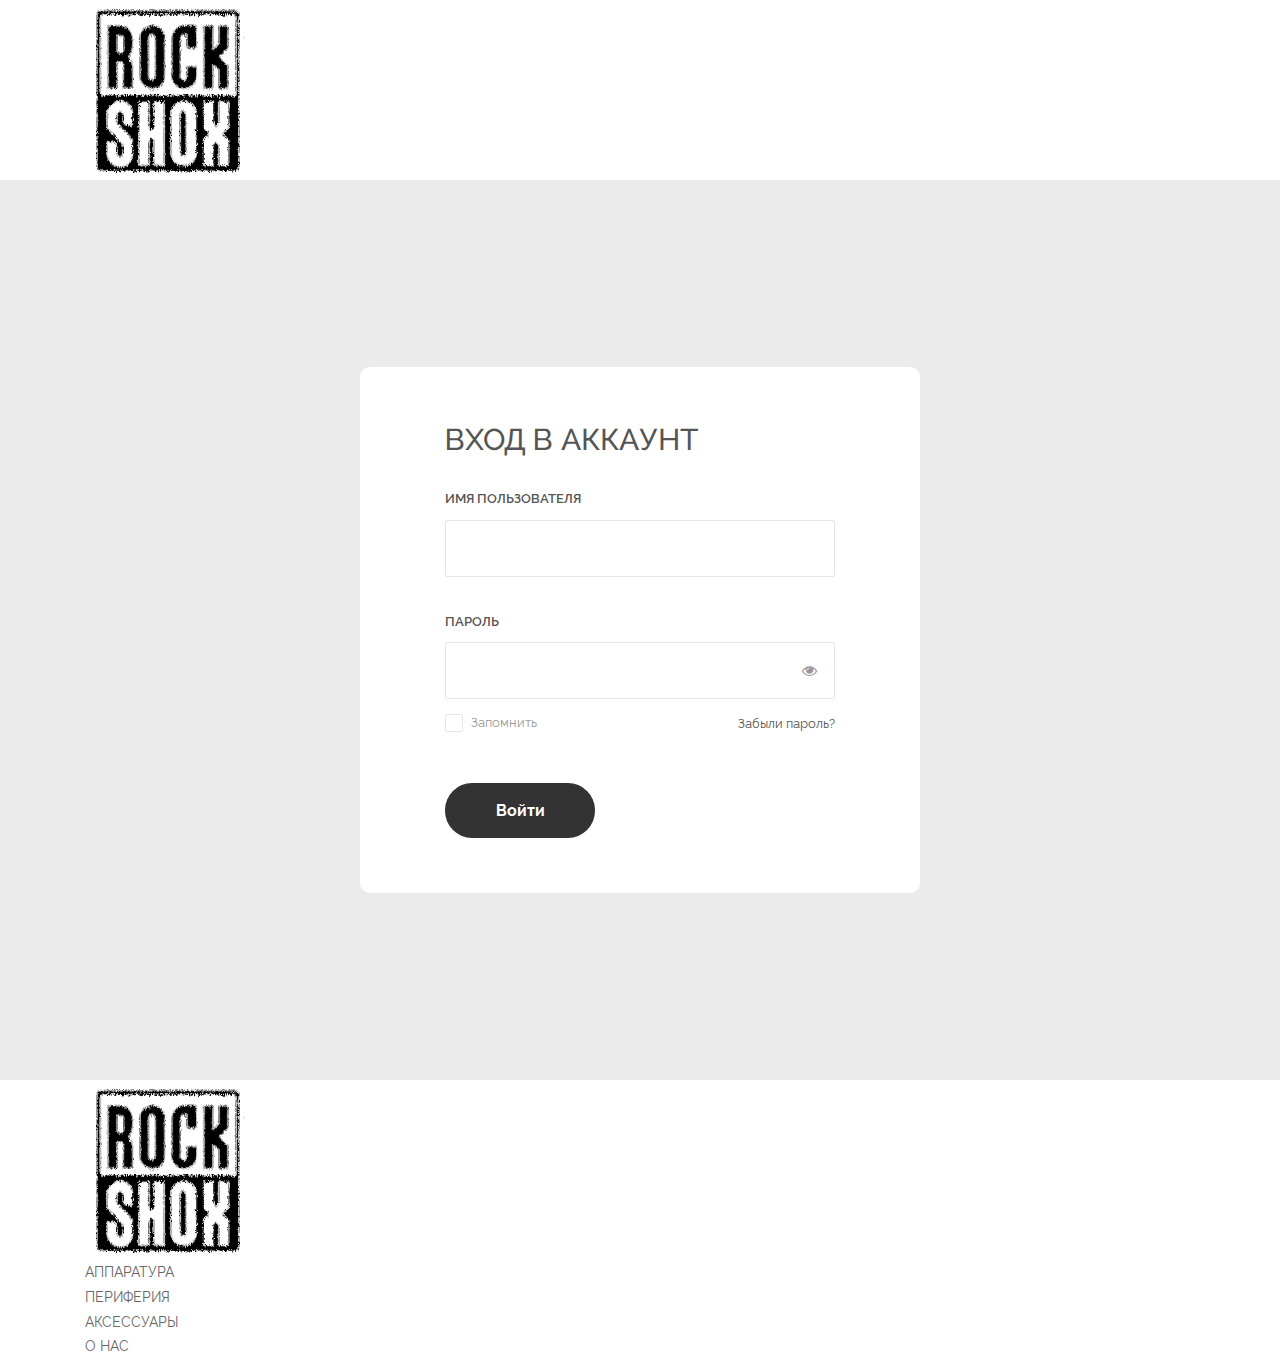
==== commit cacedfaf: "Bg + bg + bg + bg" ====
--- a/login.html
+++ b/login.html
@@ -1,7 +1,7 @@
 <!DOCTYPE html>
 <html lang="en">
 <head>
-	<title>Login V14</title>
+	<title>K-ON! Audio + Video shop for professionals and amateurs!</title>
 	<meta charset="UTF-8">
 	<meta name="viewport" content="width=device-width, initial-scale=1">
 <!--===============================================================================================-->	
@@ -31,11 +31,16 @@
 	<link href='http://fonts.googleapis.com/css?family=Roboto:500,900,100,300,700,400' rel='stylesheet' type='text/css'>
 <!--===============================================================================================-->
 </head>
-<body>
+<body
+ <div class="banner-bg banner-bg1">
+	  <div class="container">
 				 <div class="header">
 			       <div class="logo">
 						 <span></span><a href="index.html"><img src="images/logonorma.png" alt=""/></a>
-				   </div>							 
+				   </div>	
+				   </div>
+				   </div>
+
 	<div class="limiter">
 		<div class="container-login100">
 			<div class="wrap-login100 p-l-85 p-r-85 p-t-55 p-b-55">
